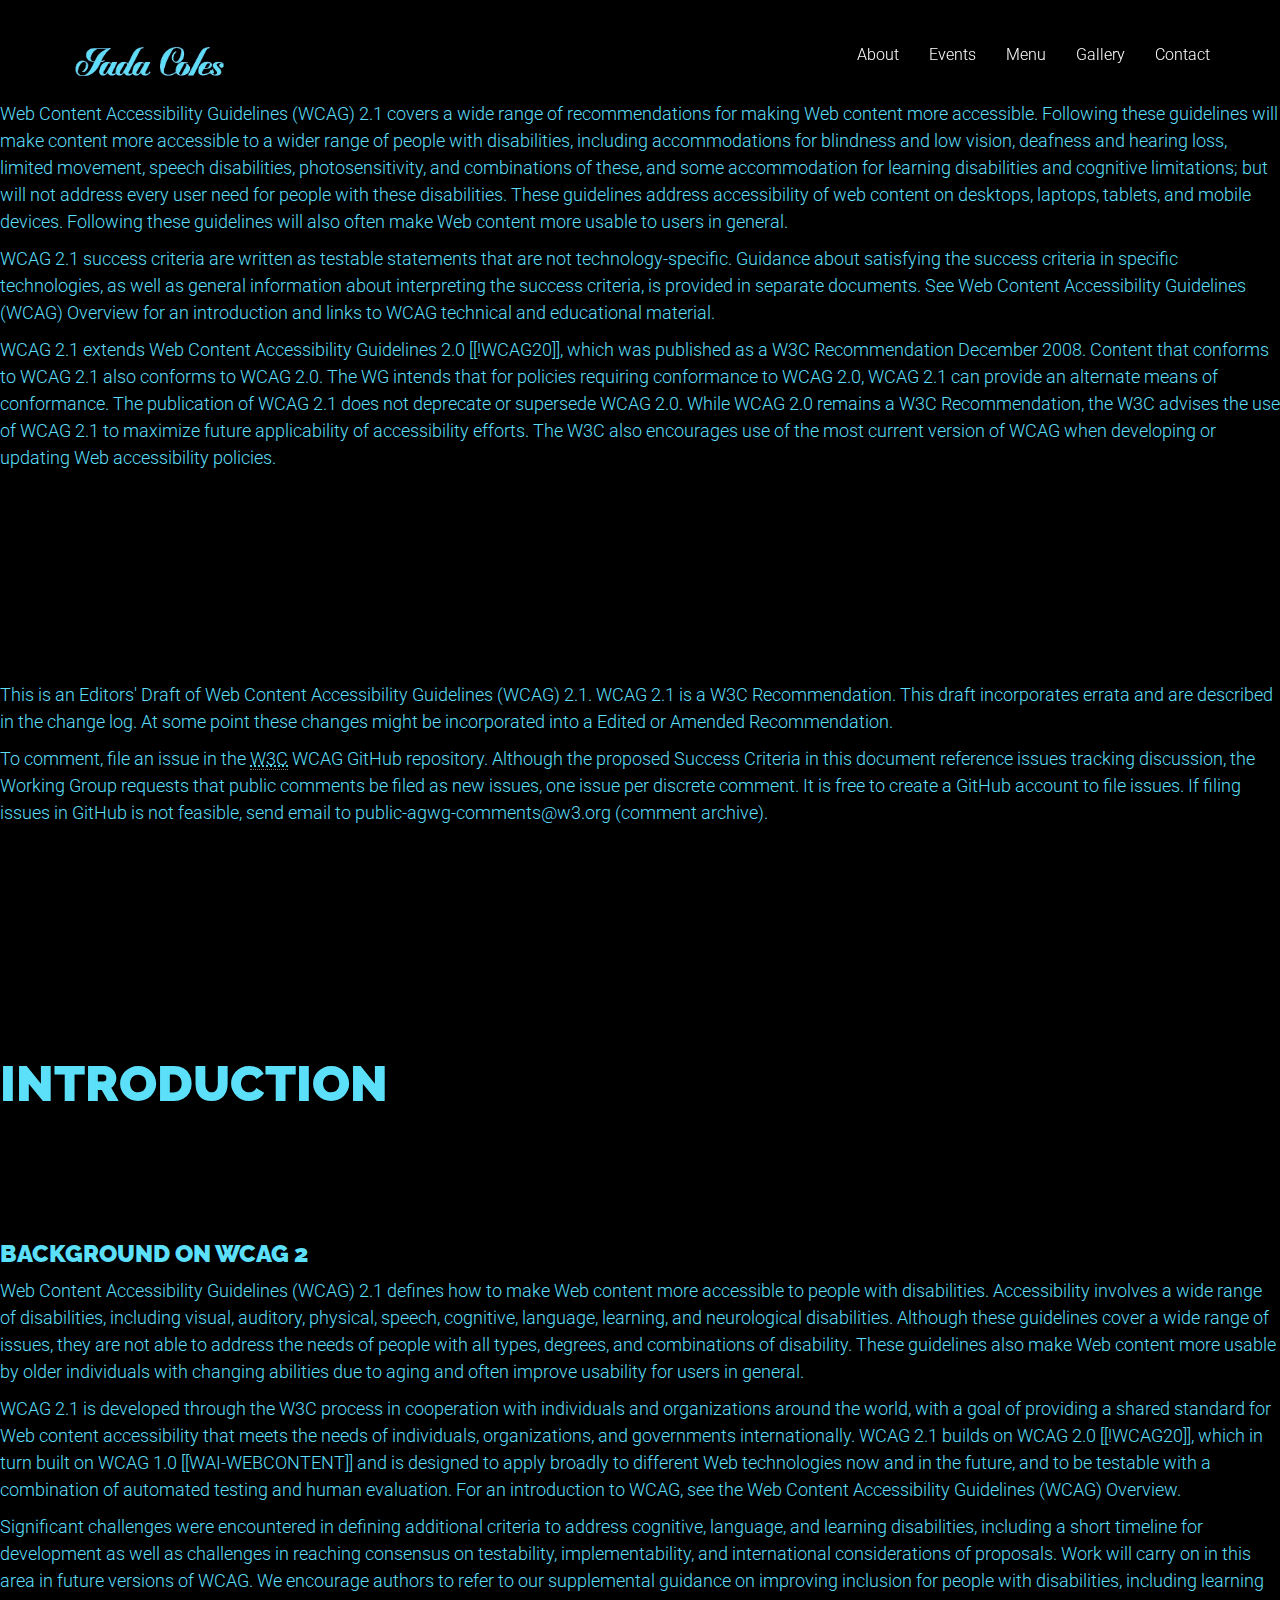
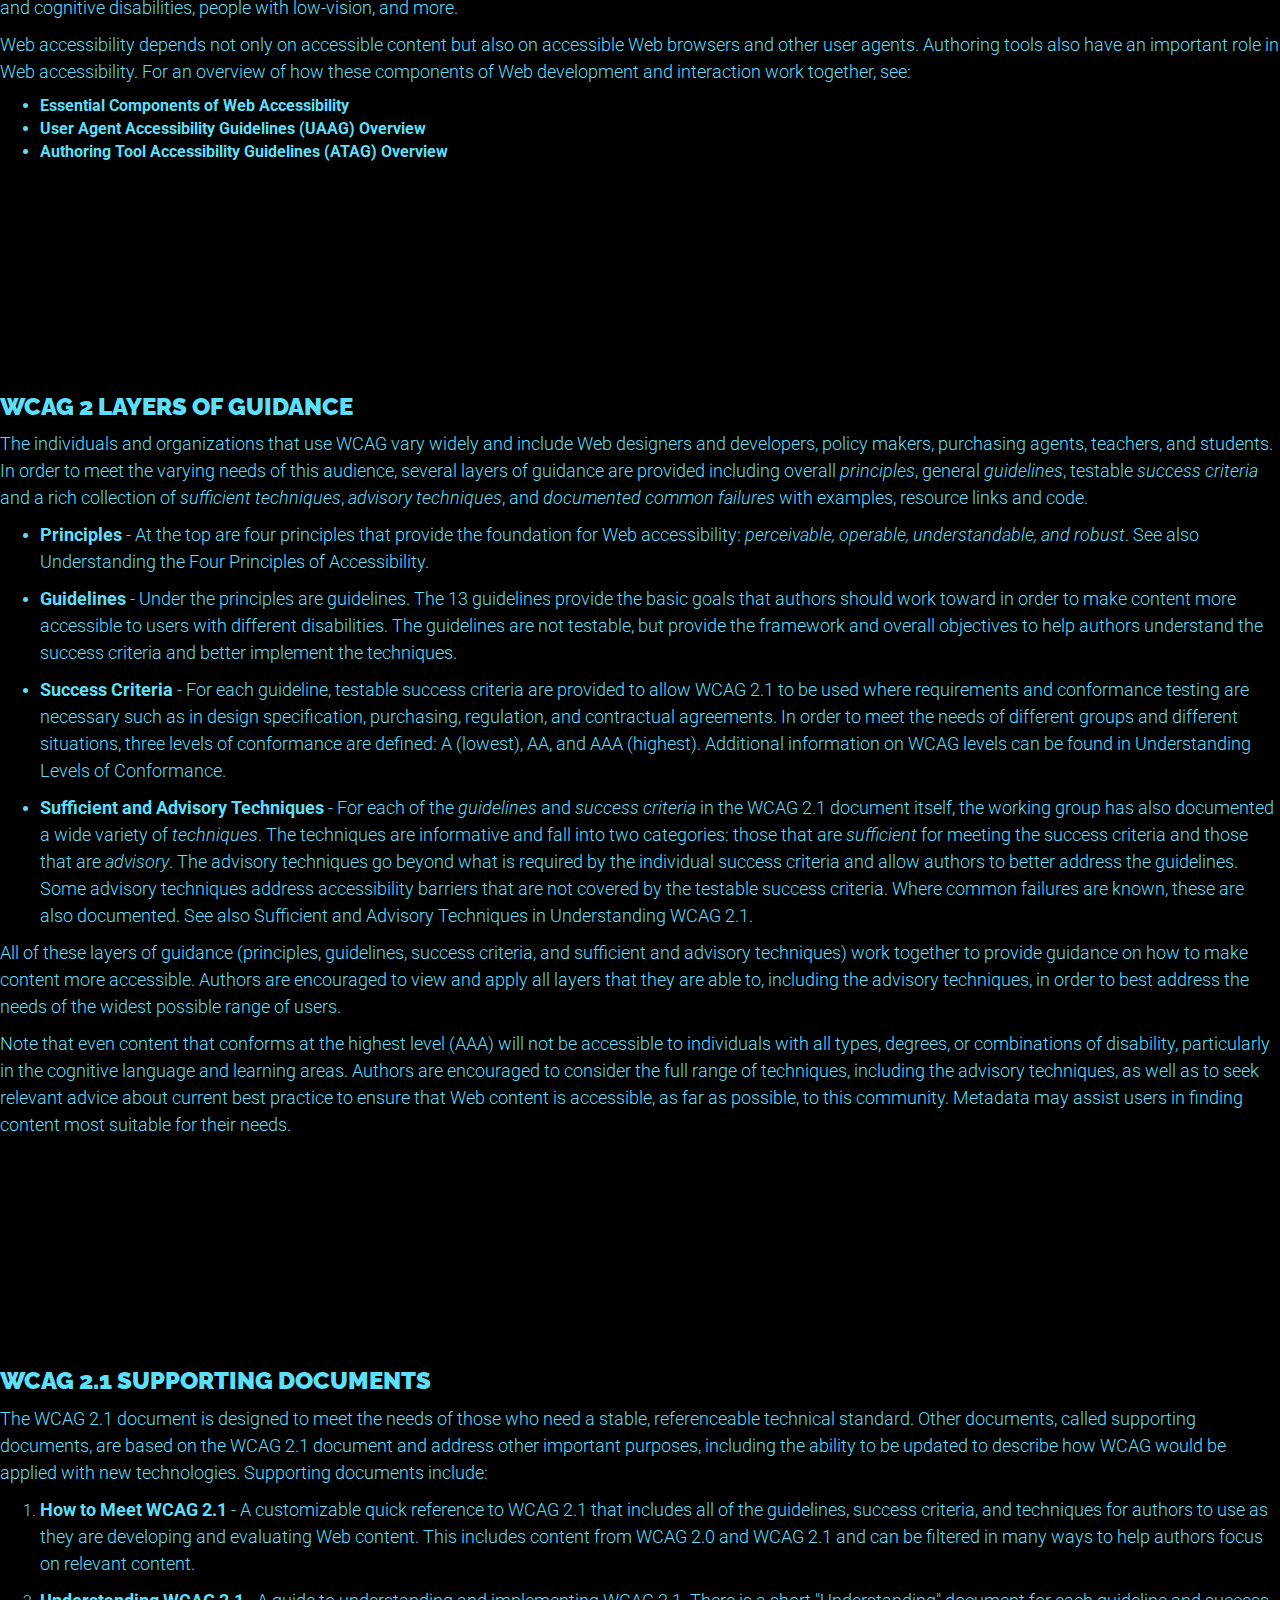
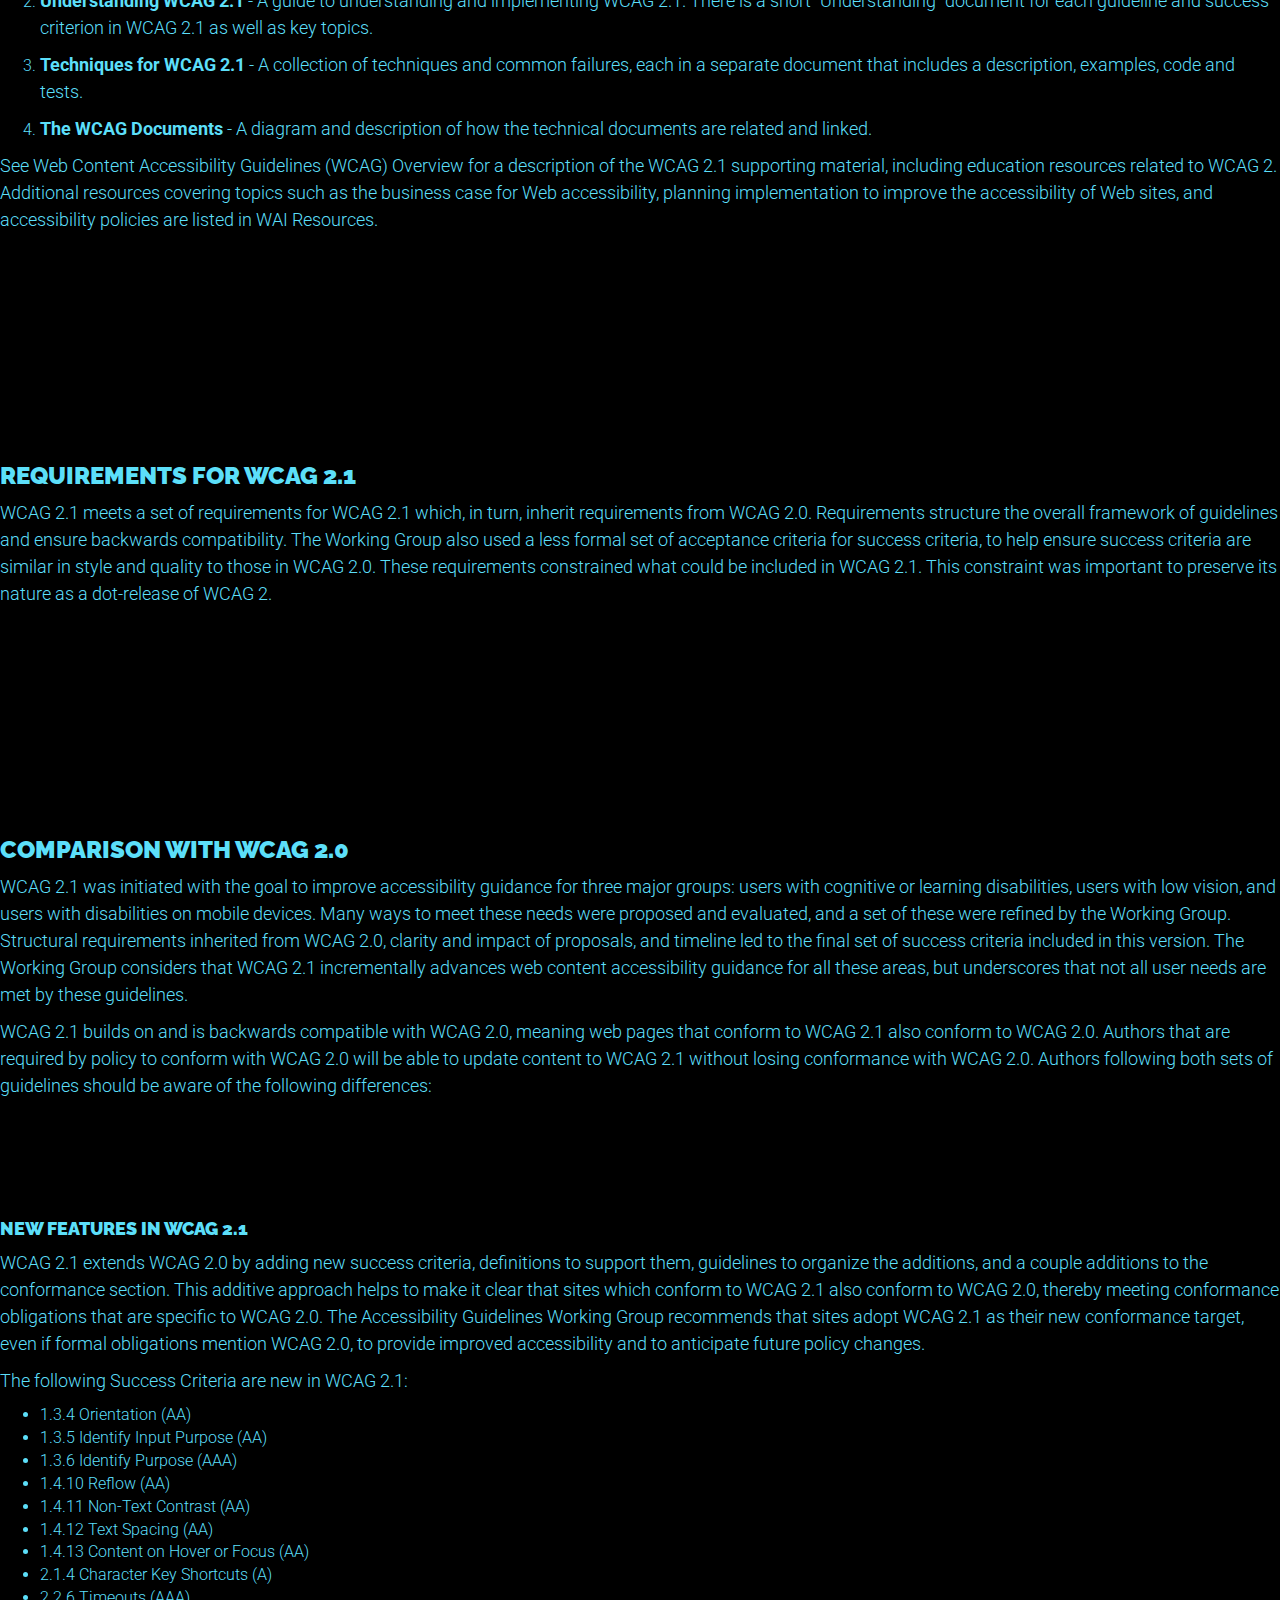
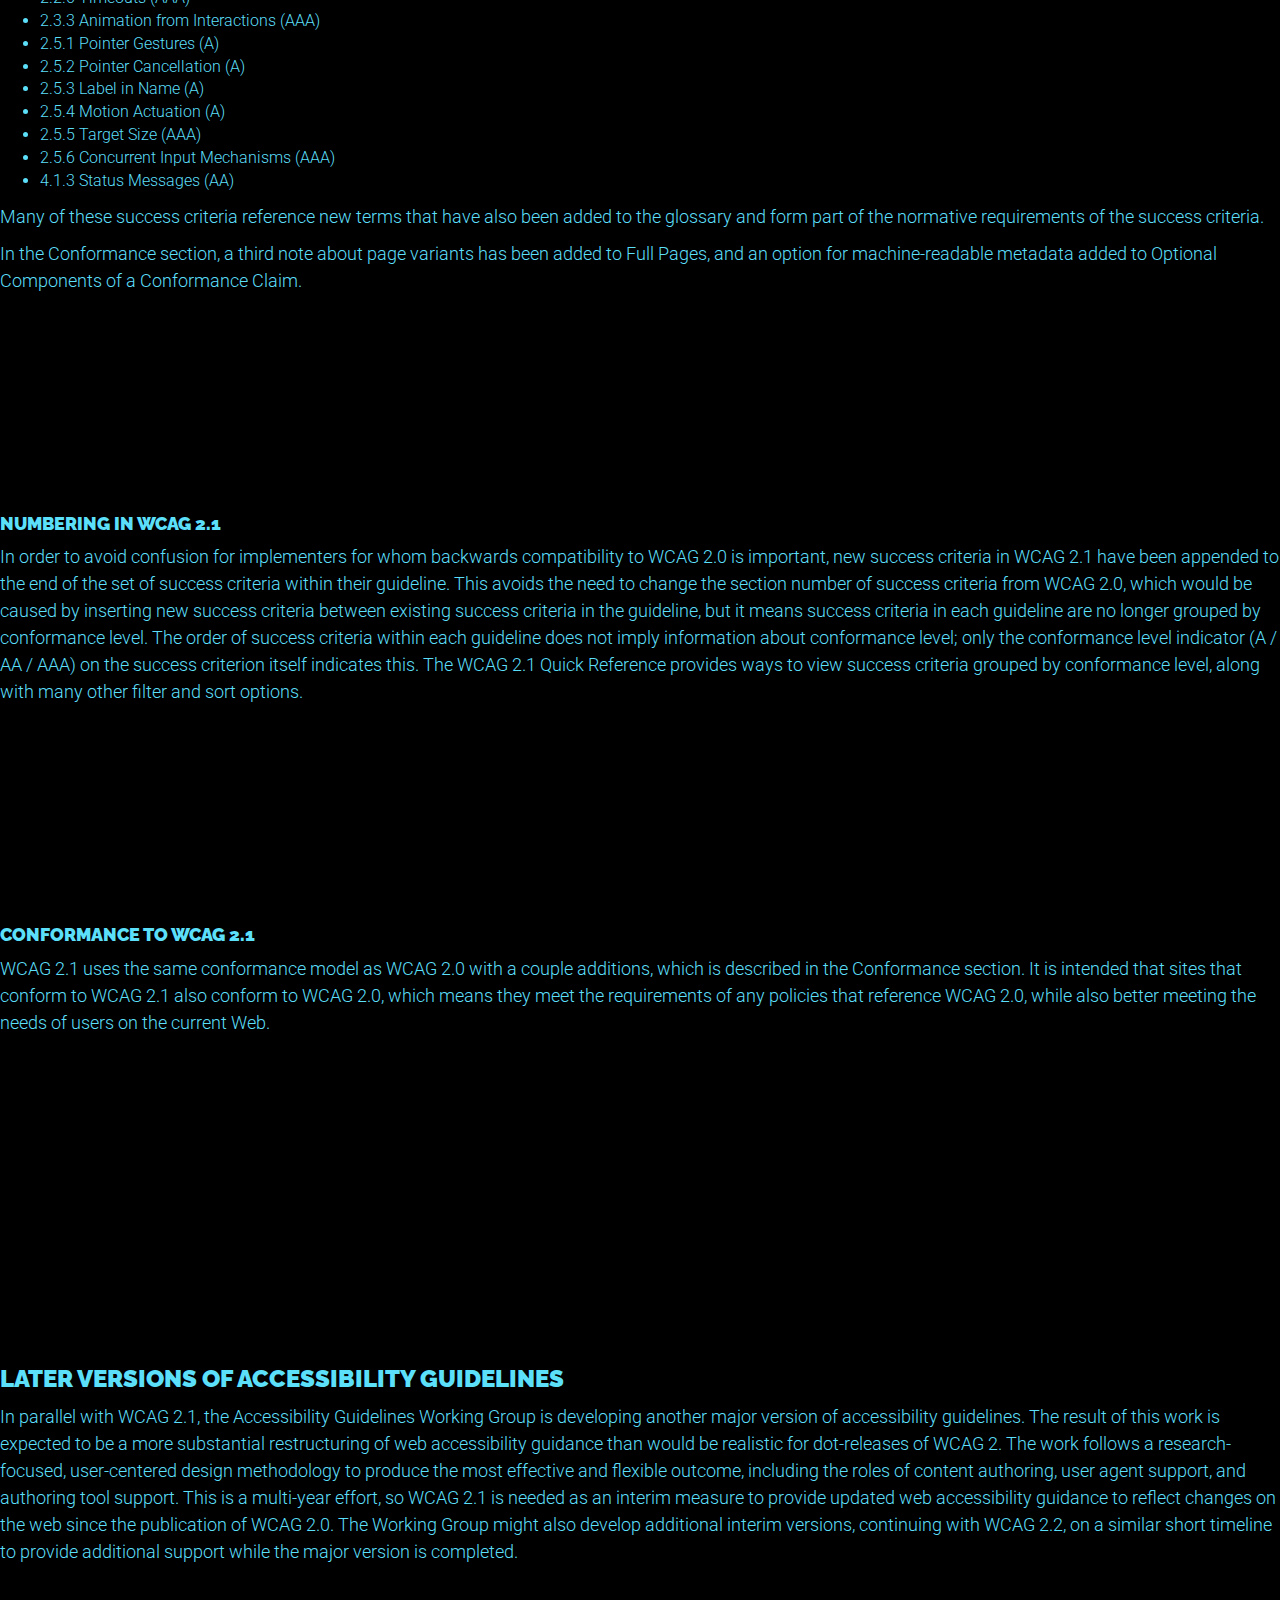
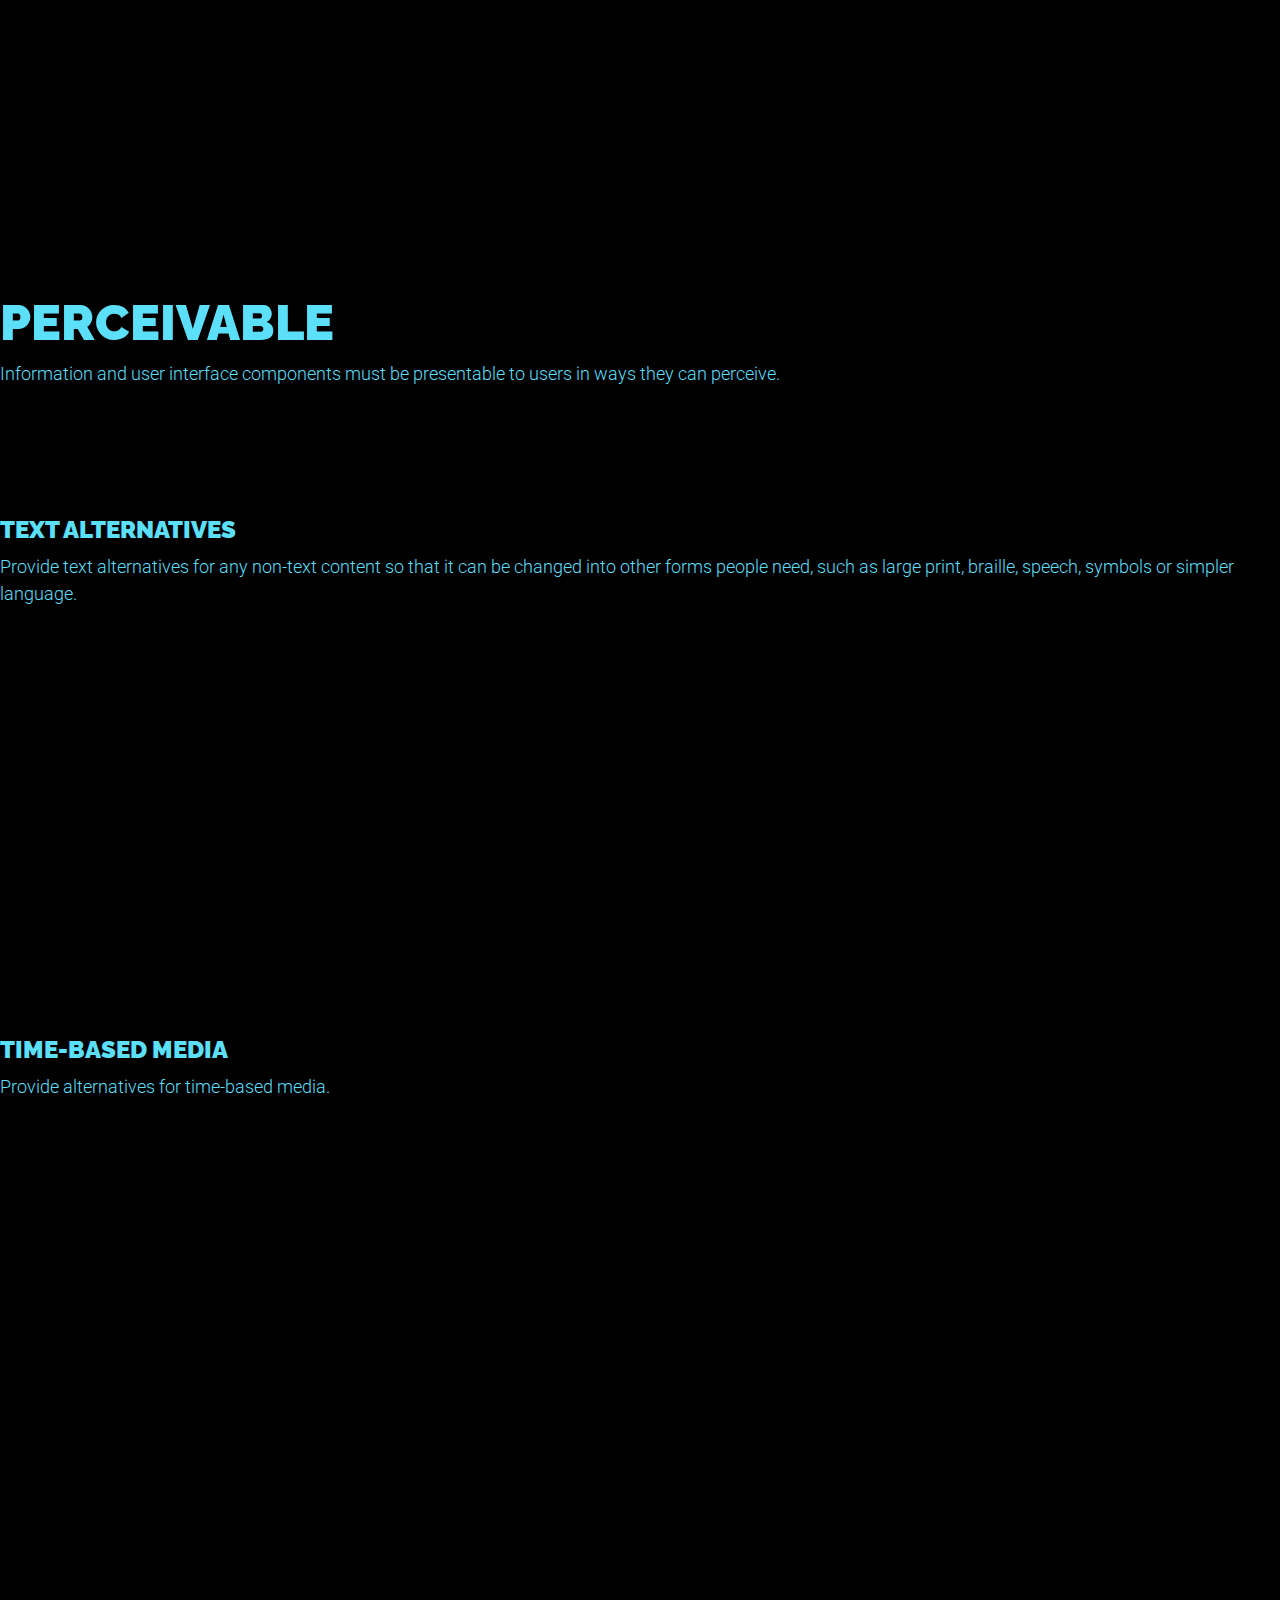
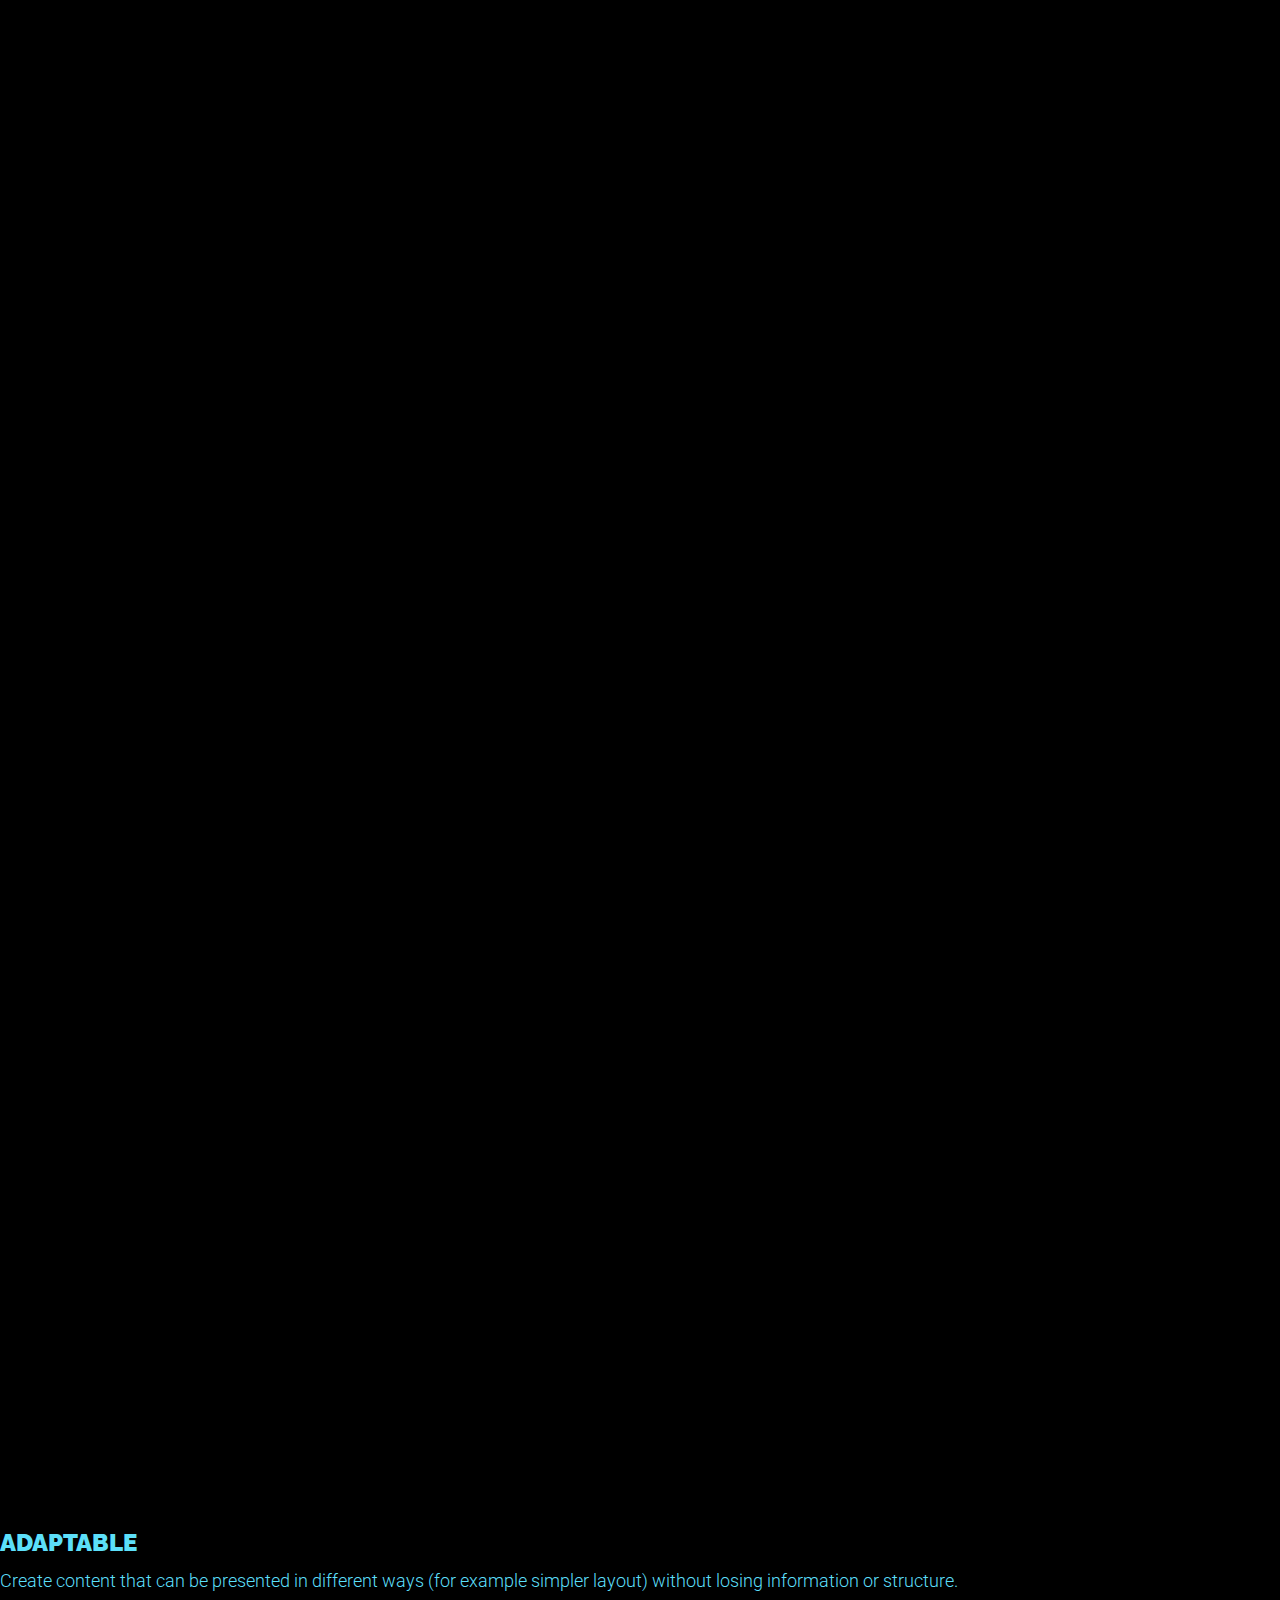
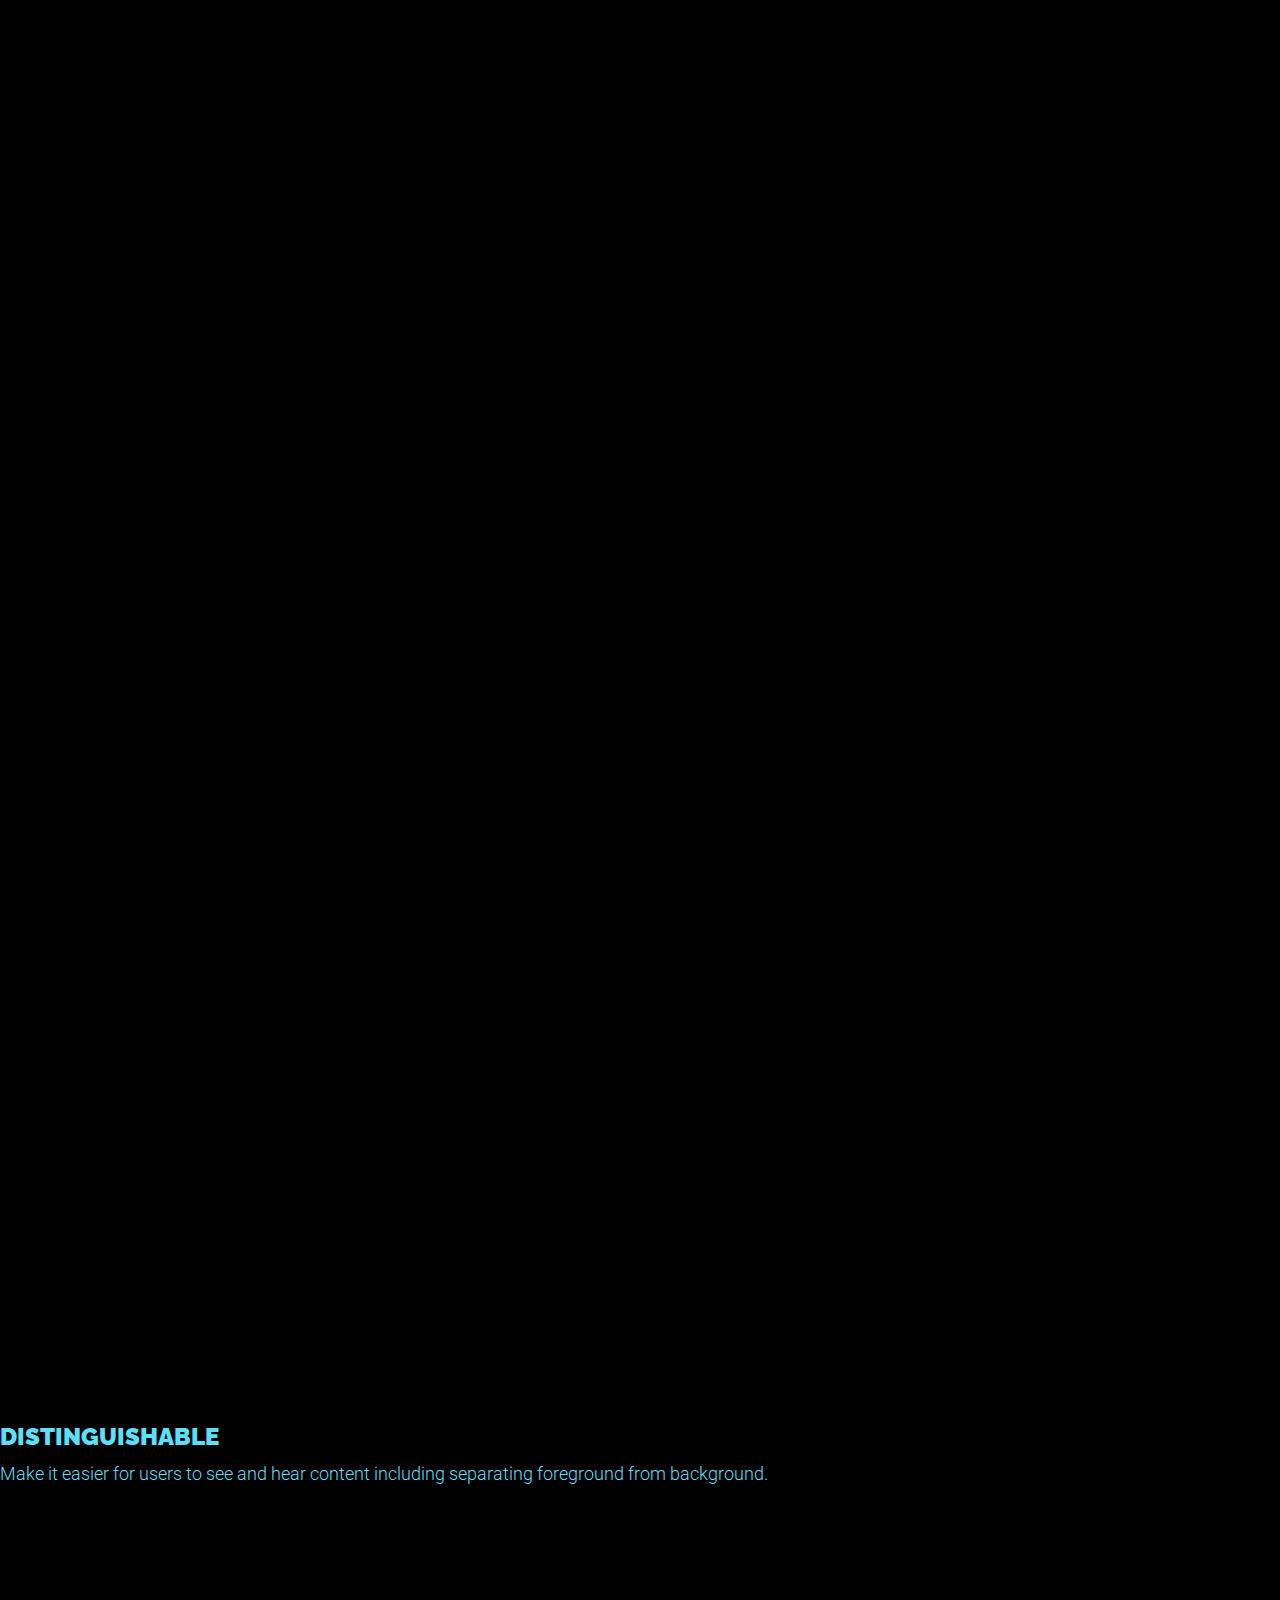
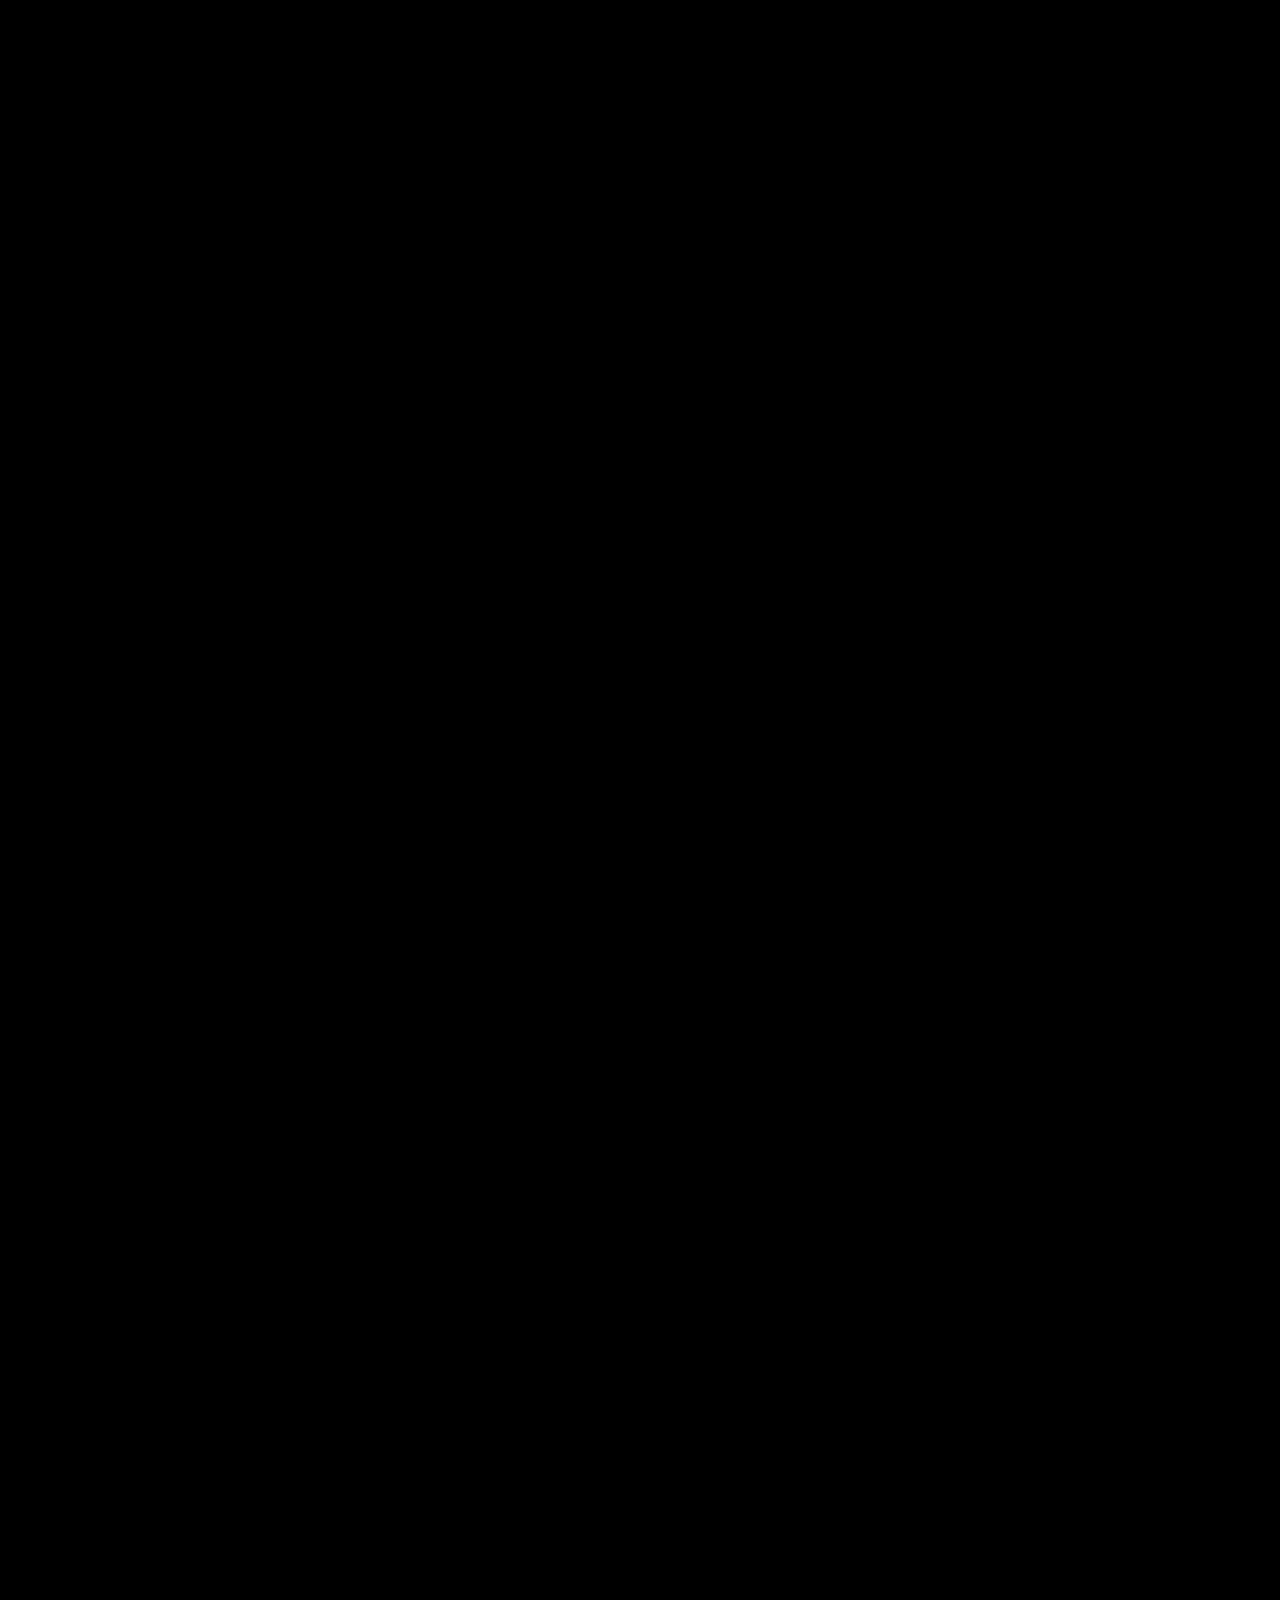
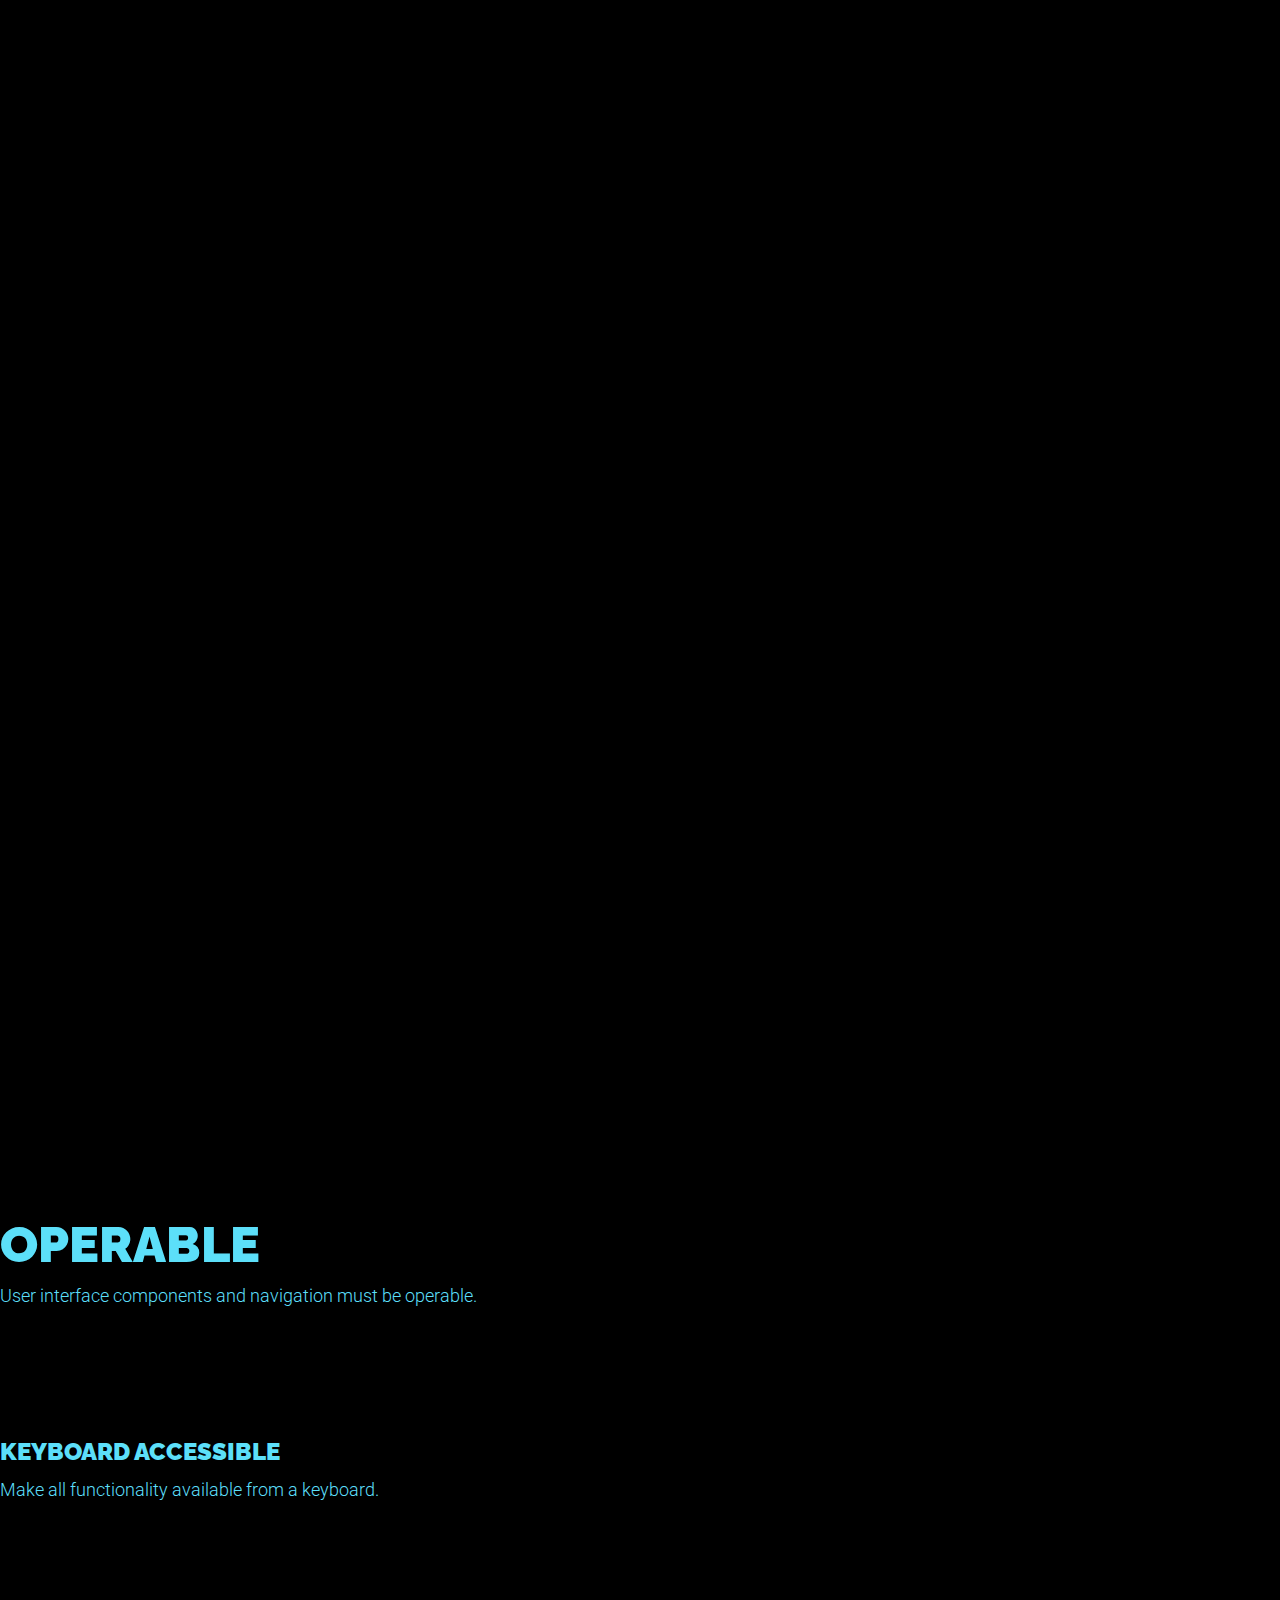
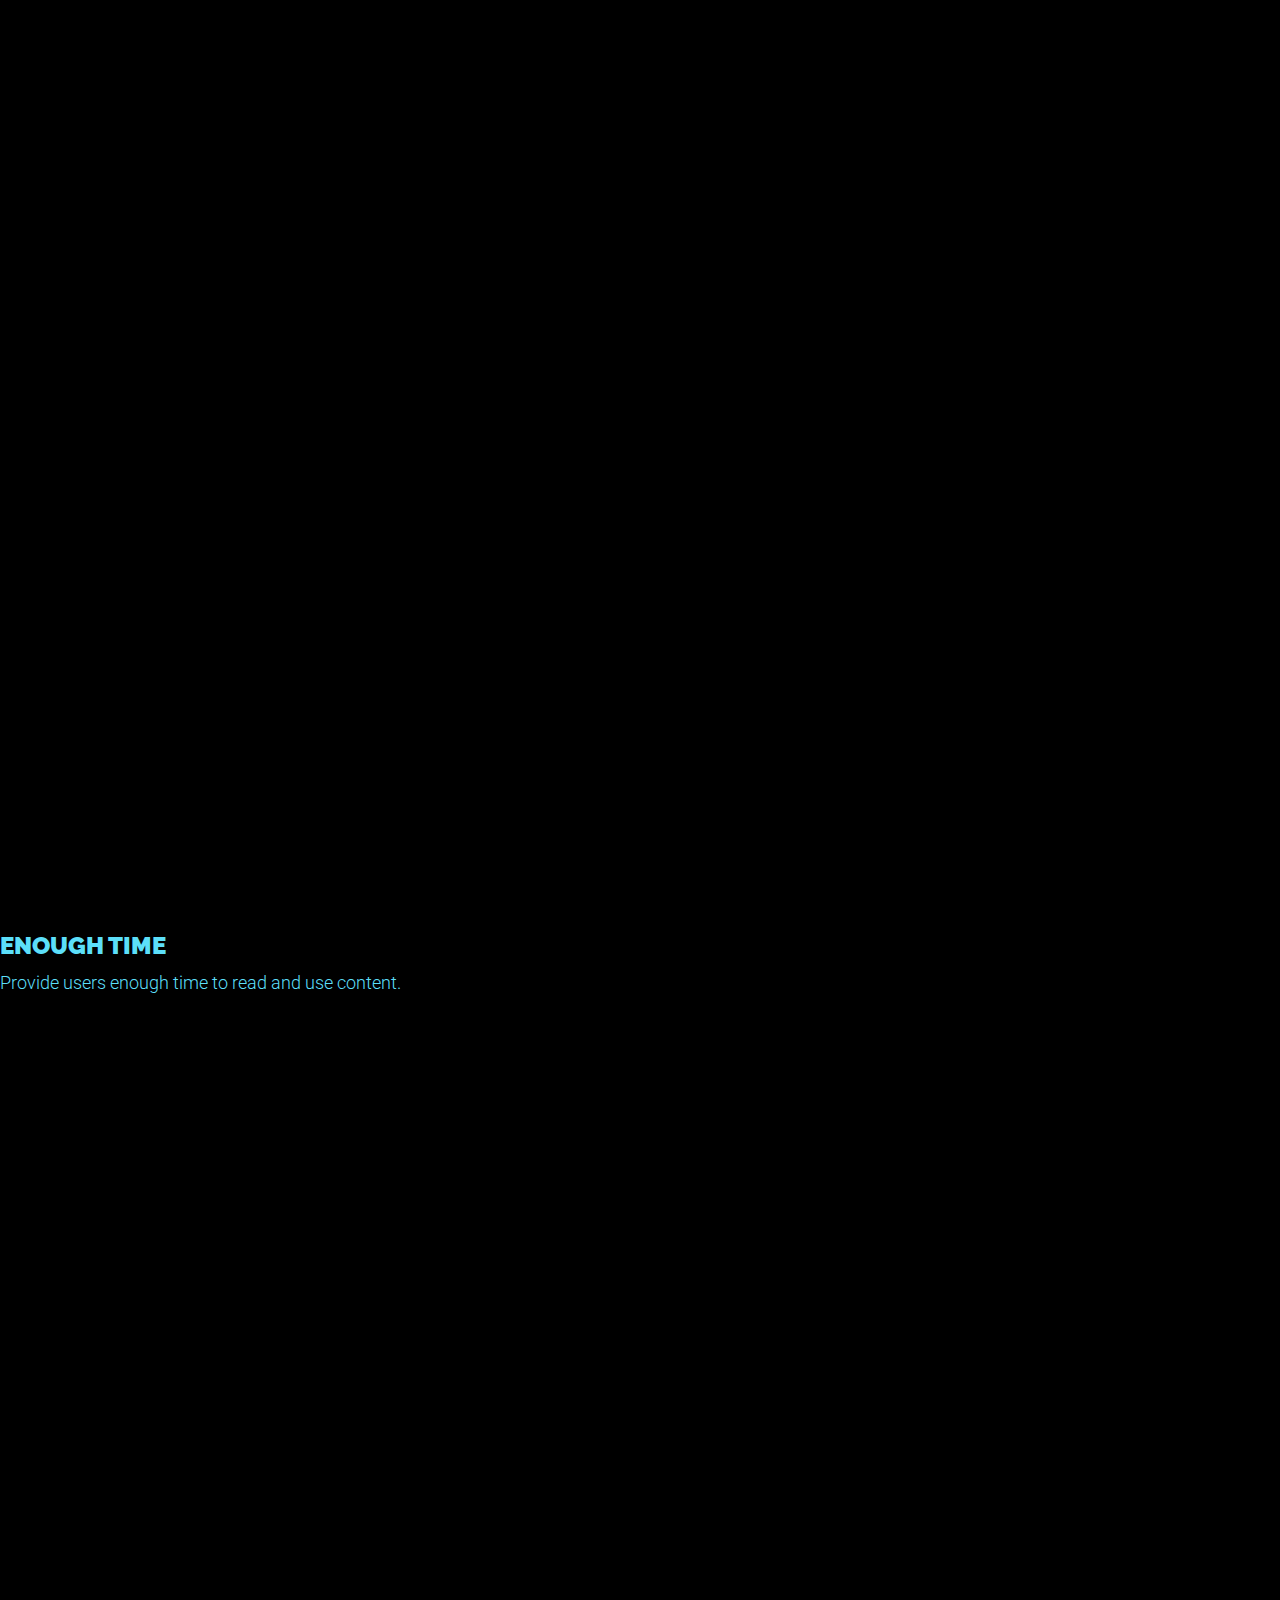
==== public/wcag.html @ c4165826 "added wcag" ====
<!DOCTYPE html>
<html lang="en">

<head>
    <meta charset="utf-8">
    <meta name="viewport" content="width=device-width, initial-scale=1.0, user-scalable=no">
    <meta name="description" content="">
    <meta name="author" content="">
    <title>Jada Coles</title>
    <!-- Bootstrap Core CSS -->
    <link href="assets/css/bootstrap/bootstrap.min.css" rel="stylesheet" type="text/css">
    <!-- Retina.js - Load first for faster HQ mobile images. -->
    <script src="assets/js/plugins/retina/retina.min.js"></script>
    <!-- Font Awesome -->
    <link href="assets/font-awesome/css/font-awesome.min.css" rel="stylesheet" type="text/css">
    <!-- Default Fonts -->
    <link href='http://fonts.googleapis.com/css?family=Roboto:400,100,100italic,300,300italic,400italic,500,500italic,700,700italic,900,900italic' rel='stylesheet' type='text/css'>
    <link href='http://fonts.googleapis.com/css?family=Raleway:400,100,200,300,600,500,700,800,900' rel='stylesheet' type='text/css'>
    <!-- Modern Style Fonts (Include these is you are using body.modern!) -->
    <link href='http://fonts.googleapis.com/css?family=Montserrat:400,700' rel='stylesheet' type='text/css'>
    <link href='http://fonts.googleapis.com/css?family=Cardo:400,400italic,700' rel='stylesheet' type='text/css'>
    <!-- Vintage Style Fonts (Include these if you are using body.vintage!) -->
    <link href='http://fonts.googleapis.com/css?family=Sanchez:400italic,400' rel='stylesheet' type='text/css'>
    <link href='http://fonts.googleapis.com/css?family=Cardo:400,400italic,700' rel='stylesheet' type='text/css'>
    <!-- Plugin CSS -->
    <link href="assets/css/plugins/owl-carousel/owl.carousel.css" rel="stylesheet" type="text/css">
    <link href="assets/css/plugins/owl-carousel/owl.theme.css" rel="stylesheet" type="text/css">
    <link href="assets/css/plugins/owl-carousel/owl.transitions.css" rel="stylesheet" type="text/css">
    <link href="assets/css/plugins/magnific-popup.css" rel="stylesheet" type="text/css">
    <link href="assets/css/plugins/background.css" rel="stylesheet" type="text/css">
    <link href="assets/css/plugins/animate.css" rel="stylesheet" type="text/css">
    <!-- Vitality Theme CSS -->
    <!-- Uncomment the color scheme you want to use. -->
    <link href="assets/css/vitality-aqua.css" rel="stylesheet" type="text/css">

    <!--[if lt IE 9]>
      <script src="https://oss.maxcdn.com/libs/html5shiv/3.7.0/html5shiv.js"></script>
      <script src="https://oss.maxcdn.com/libs/respond.js/1.3.0/respond.min.js"></script>
    <![endif]-->
</head>
<!-- Alternate Body Classes: .modern and .vintage -->

<html xmlns="http://www.w3.org/1999/xhtml" lang="en" xml:lang="en">
    <nav class="navbar navbar-inverse navbar-fixed-top navbar-expanded">
        <div class="container">
            <!-- Brand and toggle get grouped for better mobile display -->
            <div class="navbar-header">
                <button type="button" class="navbar-toggle" data-toggle="collapse" data-target="#bs-example-navbar-collapse-1">
                    <span class="sr-only">Toggle navigation</span>
                    <span class="icon-bar"></span>
                    <span class="icon-bar"></span>
                    <span class="icon-bar"></span>
                </button>
                <a class="navbar-brand page-scroll" href="#page-top">
                    <h4><img src="assets/img/logo100.png"></h4>
                </a>
            </div>
            <!-- Collect the nav links, forms, and other content for toggling -->
            <div class="collapse navbar-collapse" id="bs-example-navbar-collapse-1">
                <ul class="nav navbar-nav navbar-right">
                    <li class="hidden">
                        <a class="page-scroll" href="#page-top"></a>
                    </li>
                    <li>
                        <a class="page-scroll" href="#about">About</a>
                    </li>
                    <li>
                        <a class="page-scroll" href="#pricing">Events</a>
                    </li>
                    <li>
                        <a class="page-scroll" href="#process">Menu</a>
                    </li>
                    <li>
                        <a class="page-scroll" href="#work">Gallery</a>
                    </li>
                    
                    <li>
                        <a class="page-scroll" href="#contact">Contact</a>
                    </li>
                </ul>
            </div>
            <!-- /.navbar-collapse -->
        </div>
        <!-- /.container -->
    </nav>
    <body>
        <section id="abstract">
            <p>Web Content Accessibility Guidelines (WCAG) 2.1 covers a wide range of recommendations for making Web content more accessible. Following these guidelines will make content more accessible to a wider range of people with disabilities, including accommodations for blindness and low vision, deafness and hearing loss, limited movement, speech disabilities, photosensitivity, and combinations of these, and some accommodation for learning disabilities and cognitive limitations; but will not address every user need for people with these disabilities. These guidelines address accessibility of web content on desktops, laptops, tablets, and mobile devices. Following these guidelines will also often make Web content more usable to users in general.</p>
            <p>WCAG 2.1 success criteria are written as testable statements that are not technology-specific. Guidance about satisfying the success criteria in specific technologies, as well as general information about interpreting the success criteria, is provided in separate documents. See <a href="http://www.w3.org/WAI/standards-guidelines/wcag/">Web Content Accessibility Guidelines (WCAG) Overview</a> for an introduction and links to WCAG technical and educational material.</p>
            <p>WCAG 2.1 extends <a href="https://www.w3.org/TR/WCAG20/">Web Content Accessibility Guidelines 2.0</a> [[!WCAG20]], which was published as a W3C Recommendation December 2008. Content that conforms to WCAG 2.1 also conforms to WCAG 2.0. The WG intends that for policies requiring conformance to WCAG 2.0, WCAG 2.1 can provide an alternate means of conformance. The publication of WCAG 2.1 does not deprecate or supersede WCAG 2.0. While WCAG 2.0 remains a W3C Recommendation, the W3C advises the use of WCAG 2.1 to maximize future applicability of accessibility efforts. The W3C also encourages use of the most current version of WCAG when developing or updating Web accessibility policies.</p>
        </section>
        <section id="sotd">
            <p>This is an Editors' Draft of Web Content Accessibility Guidelines (WCAG) 2.1. <a href="https://www.w3.org/TR/WCAG21/">WCAG 2.1 is a W3C Recommendation</a>. This draft incorporates <a href="http://www.w3.org/WAI/WCAG21/errata/">errata</a> and are described in the <a href="#changelog">change log</a>. At some point these changes might be incorporated into a <a href="https://www.w3.org/2018/Process-20180201/#revised-rec">Edited or Amended Recommendation</a>.</p>
            <p>To comment, <a href="https://github.com/w3c/wcag/issues/new">file an issue in the <abbr title="World Wide Web Consortium">W3C</abbr> WCAG GitHub repository</a>. Although the proposed Success Criteria in this document reference issues tracking discussion, the Working Group requests that public comments be filed as new issues, one issue per discrete comment. It is free to create a GitHub account to file issues. If filing issues in GitHub is not feasible, send email to <a href="mailto:public-agwg-comments@w3.org?subject=WCAG%202.1%20public%20comment">public-agwg-comments@w3.org</a> (<a href="https://lists.w3.org/Archives/Public/public-agwg-comments/">comment archive</a>). </p>
        </section>
        <section class="informative introductory" id="intro">
            <h2>Introduction</h2>
            <section>
                <h3>Background on WCAG 2</h3>
                <p>Web Content Accessibility Guidelines (WCAG) 2.1 defines how to make Web content more accessible to people with disabilities. Accessibility involves a wide range of disabilities, including visual, auditory, physical, speech, cognitive, language, learning, and neurological disabilities. Although these guidelines cover a wide range of issues, they are not able to address the needs of people with all types, degrees, and combinations of disability. These guidelines also make Web content more usable by older individuals with changing abilities due to aging and often improve usability for users in general.</p>
                <p>WCAG 2.1 is developed through the <a href="https://www.w3.org/WAI/standards-guidelines/w3c-process/">W3C process</a> in cooperation with individuals and organizations around the world, with a goal of providing a shared standard for Web content accessibility that meets the needs of individuals, organizations, and governments internationally. WCAG 2.1 builds on WCAG 2.0 [[!WCAG20]], which in turn built on WCAG 1.0 [[WAI-WEBCONTENT]] and is designed to apply broadly to different Web technologies now and in the future, and to be testable with a combination of automated testing and human evaluation. For an introduction to WCAG, see the <a href="http://www.w3.org/WAI/standards-guidelines/wcag/">Web Content Accessibility Guidelines (WCAG) Overview</a>.</p>
                
                <p>Significant challenges were encountered in defining additional criteria to address cognitive, language, and learning disabilities, including a short timeline for development as well as challenges in reaching consensus on testability, implementability, and international considerations of proposals. Work will carry on in this area in future versions of WCAG. We encourage authors to refer to our supplemental guidance on <a href="http://www.w3.org/WAI/standards-guidelines/wcag/#supplement">improving inclusion for people with disabilities, including learning and cognitive disabilities, people with low-vision, and more</a>.</p>

                <p>Web accessibility depends not only on accessible content but also on accessible Web browsers and other user agents. Authoring tools also have an important role in Web accessibility. For an overview of how these components of Web development and interaction work together, see:</p>
                <ul>
                    <li><strong><a href="https://www.w3.org/WAI/fundamentals/components/">Essential Components of Web Accessibility</a></strong></li>
                    <li><strong><a href="https://www.w3.org/WAI/standards-guidelines/uaag/">User Agent Accessibility Guidelines (UAAG) Overview</a></strong></li>
                    <li><strong><a href="https://www.w3.org/WAI/standards-guidelines/atag/">Authoring Tool Accessibility Guidelines (ATAG) Overview</a></strong></li>
                </ul>
            </section>
            <section>
                <h3>WCAG 2 Layers of Guidance</h3>
                <p>The individuals and organizations that use WCAG vary widely and include Web designers and developers, policy makers, purchasing agents, teachers, and students. In order to meet the varying needs of this audience, several layers of guidance are provided including overall <em>principles</em>, general <em>guidelines</em>, testable <em>success criteria</em> and a rich collection of <em>sufficient techniques</em>, <em>advisory techniques</em>, and <em>documented common failures</em> with examples, resource links and code.</p>
                <ul>
                    <li>
                        <p><strong>Principles</strong> - At the top are four principles that provide the foundation for Web accessibility: <em>perceivable, operable, understandable, and robust</em>. See also <a href="https://www.w3.org/WAI/WCAG21/Understanding/intro#understanding-the-four-principles-of-accessibility">Understanding the Four Principles of Accessibility</a>.</p>
                    </li>
                    <li>
                        <p><strong>Guidelines</strong> - Under the principles are guidelines. The 13 guidelines provide the basic goals that authors should work toward in order to make content more accessible to users with different disabilities. The guidelines are not testable, but provide the framework and overall objectives to help authors understand the success criteria and better implement the techniques.</p>
                    </li>
                    <li>
                        <p><strong>Success Criteria</strong> - For each guideline, testable success criteria are provided to allow WCAG 2.1 to be used where requirements and conformance testing are necessary such as in design specification, purchasing, regulation, and contractual agreements. In order to meet the needs of different groups and different situations, three levels of conformance are defined: A (lowest), AA, and AAA (highest). Additional information on WCAG levels can be found in <a href="https://www.w3.org/WAI/WCAG21/Understanding/conformance#levels">Understanding Levels of Conformance</a>.</p>
                    </li>
                    <li>
                        <p><strong>Sufficient and Advisory Techniques</strong> - For each of the <em>guidelines</em> and <em>success criteria</em> in the WCAG 2.1 document itself, the working group has also documented a wide variety of <em>techniques</em>. The techniques are informative and fall into two categories: those that are <em>sufficient</em> for meeting the success criteria and those that are <em>advisory</em>. The advisory techniques go beyond what is required by the individual success criteria and allow authors to better address the guidelines. Some advisory techniques address accessibility barriers that are not covered by the testable success criteria. Where common failures are known, these are also documented. See also <a href="https://www.w3.org/WAI/WCAG21/Understanding/understanding-techniques">Sufficient and Advisory Techniques in Understanding WCAG 2.1</a>.</p>
                    </li>
                </ul>
                <p>All of these layers of guidance (principles, guidelines, success criteria, and sufficient and advisory techniques) work together to provide guidance on how to make content more accessible. Authors are encouraged to view and apply all layers that they are able to, including the advisory techniques, in order to best address the needs of the widest possible range of users.</p>
                <p>Note that even content that conforms at the highest level (AAA) will not be accessible to individuals with all types, degrees, or combinations of disability, particularly in the cognitive language and learning areas. Authors are encouraged to consider the full range of techniques, including the advisory techniques, as well as to seek relevant advice about current best practice to ensure that Web content is accessible, as far as possible, to this community. <a href="https://www.w3.org/WAI/WCAG21/Understanding/understanding-metadata">Metadata</a> may assist users in finding content most suitable for their needs. </p>
            </section>
            <section>
                <h3>WCAG 2.1 Supporting Documents</h3>
                <p>The WCAG 2.1 document is designed to meet the needs of those who need a stable, referenceable technical standard. Other documents, called supporting documents, are based on the WCAG 2.1 document and address other important purposes, including the ability to be updated to describe how WCAG would be applied with new technologies. Supporting documents include: </p>
                <ol class="enumar">
                    <li>
                        <p><strong><a href="https://www.w3.org/WAI/WCAG21/quickref/">How to Meet WCAG 2.1</a></strong> - A customizable quick reference to WCAG 2.1 that includes all of the guidelines, success criteria, and techniques for authors to use as they are developing and evaluating Web content. This includes content from WCAG 2.0 and WCAG 2.1 and can be filtered in many ways to help authors focus on relevant content.</p>
                    </li>
                    <li>
                        <p><strong><a href="https://www.w3.org/WAI/WCAG21/Understanding/">Understanding WCAG 2.1</a></strong> - A guide to understanding and implementing WCAG 2.1. There is a short "Understanding" document for each guideline and success criterion in WCAG 2.1 as well as key topics.</p>
                    </li>
                    <li>
                        <p><strong><a href="https://www.w3.org/WAI/WCAG21/Techniques/">Techniques for WCAG 2.1</a></strong> - A collection of techniques and common failures, each in a separate document that includes a description, examples, code and tests.</p>
                    </li>
                    <li>
                        <p><strong><a href="https://www.w3.org/WAI/standards-guidelines/wcag/docs/">The WCAG Documents</a></strong> - A diagram and description of how the technical documents are related and linked.</p>
                    </li>
                </ol>
                <p>See <a href="https://www.w3.org/WAI/standards-guidelines/wcag/">Web Content Accessibility Guidelines (WCAG) Overview</a> for a description of the WCAG 2.1 supporting material, including education resources related to WCAG 2. Additional resources covering topics such as the business case for Web accessibility, planning implementation to improve the accessibility of Web sites, and accessibility policies are listed in <a href="http://www.w3.org/WAI/Resources/Overview">WAI Resources</a>.</p>
            </section>
            <section>
                <h3>Requirements for WCAG 2.1</h3>
                <p>WCAG 2.1 meets a set of <a href="https://w3c.github.io/wcag/requirements/">requirements for WCAG 2.1</a> which, in turn, inherit requirements from WCAG 2.0. Requirements structure the overall framework of guidelines and ensure backwards compatibility. The Working Group also used a less formal set of acceptance criteria for success criteria, to help ensure success criteria are similar in style and quality to those in WCAG 2.0. These requirements constrained what could be included in WCAG 2.1. This constraint was important to preserve its nature as a dot-release of WCAG 2.</p>
            </section>
            <section>
                <h3>Comparison with WCAG 2.0</h3>
                <p>WCAG 2.1 was initiated with the goal to improve accessibility guidance for three major groups: users with cognitive or learning disabilities, users with low vision, and users with disabilities on mobile devices. Many ways to meet these needs were proposed and evaluated, and a set of these were refined by the Working Group. Structural requirements inherited from WCAG 2.0, clarity and impact of proposals, and timeline led to the final set of success criteria included in this version. The Working Group considers that WCAG 2.1 incrementally advances web content accessibility guidance for all these areas, but underscores that not all user needs are met by these guidelines.</p>

                <p>WCAG 2.1 builds on and is backwards compatible with WCAG 2.0, meaning web pages that conform to WCAG 2.1 also conform to WCAG 2.0. Authors that are required by policy to conform with WCAG 2.0 will be able to update content to WCAG 2.1 without losing conformance with WCAG 2.0. Authors following both sets of guidelines should be aware of the following differences:</p>
                <section>
                    <h4>New Features in WCAG 2.1</h4>
                    <p>WCAG 2.1 extends WCAG 2.0 by adding new success criteria, definitions to support them, guidelines to organize the additions, and a couple additions to the conformance section. This additive approach helps to make it clear that sites which conform to WCAG 2.1 also conform to WCAG 2.0, thereby meeting conformance obligations that are specific to WCAG 2.0. The Accessibility Guidelines Working Group recommends that sites adopt WCAG 2.1 as their new conformance target, even if formal obligations mention WCAG 2.0, to provide improved accessibility and to anticipate future policy changes.</p>
                    <p>The following Success Criteria are new in WCAG 2.1:</p>
                    <ul>
                        <li>1.3.4 <a href="#orientation">Orientation</a> (AA)</li>
                        <li>1.3.5 <a href="#identify-input-purpose">Identify Input Purpose</a> (AA)</li>
                        <li>1.3.6 <a href="#identify-purpose">Identify Purpose</a> (AAA)</li>
                        <li>1.4.10 <a href="#reflow">Reflow</a> (AA)</li>
                        <li>1.4.11 <a href="#non-text-contrast">Non-Text Contrast</a> (AA)</li>
                        <li>1.4.12 <a href="#text-spacing">Text Spacing</a> (AA)</li>
                        <li>1.4.13 <a href="#content-on-hover-or-focus">Content on Hover or Focus</a> (AA)</li>
                        <li>2.1.4 <a href="#character-key-shortcuts">Character Key Shortcuts</a> (A)</li>
                        <li>2.2.6 <a href="#timeouts">Timeouts</a> (AAA)</li>
                        <li>2.3.3 <a href="#animation-from-interactions">Animation from Interactions</a> (AAA)</li>
                        <li>2.5.1 <a href="#pointer-gestures">Pointer Gestures</a> (A)</li>
                        <li>2.5.2 <a href="#pointer-cancellation">Pointer Cancellation</a> (A)</li>
                        <li>2.5.3 <a href="#label-in-name">Label in Name</a> (A)</li>
                        <li>2.5.4 <a href="#motion-actuation">Motion Actuation</a> (A)</li>
                        <li>2.5.5 <a href="#target-size">Target Size</a> (AAA)</li>
                        <li>2.5.6 <a href="#concurrent-input-mechanisms">Concurrent Input Mechanisms</a> (AAA)</li>
                        <li>4.1.3 <a href="#status-messages">Status Messages</a> (AA)</li>
                    </ul>
                    <p>Many of these success criteria reference new terms that have also been added to the glossary and form part of the normative requirements of the success criteria. </p>
                    <p>In the Conformance section, a third note about page variants has been added to <a href="#cc2">Full Pages</a>, and an option for machine-readable metadata added to <a href="#conformance-optional">Optional Components of a Conformance Claim</a>.</p>
                </section>
                <section>
                    <h4>Numbering in WCAG 2.1</h4>
                    <p>In order to avoid confusion for implementers for whom backwards compatibility to WCAG 2.0 is important, new success criteria in WCAG 2.1 have been appended to the end of the set of success criteria within their guideline. This avoids the need to change the section number of success criteria from WCAG 2.0, which would be caused by inserting new success criteria between existing success criteria in the guideline, but it means success criteria in each guideline are no longer grouped by conformance level. The order of success criteria within each guideline does not imply information about conformance level; only the conformance level indicator (A / AA / AAA) on the success criterion itself indicates this. The <a href="https://www.w3.org/WAI/WCAG21/quickref/">WCAG 2.1 Quick Reference</a> provides ways to view success criteria grouped by conformance level, along with many other filter and sort options.</p>
                </section>
                <section>
                    <h4>Conformance to WCAG 2.1</h4>
                    <p>WCAG 2.1 uses the same conformance model as WCAG 2.0 with a couple additions, which is described in the <a href="#conformance">Conformance</a> section. It is intended that sites that conform to WCAG 2.1 also conform to WCAG 2.0, which means they meet the requirements of any policies that reference WCAG 2.0, while also better meeting the needs of users on the current Web. </p>
                </section>
            </section>
            <section>
                <h3>Later Versions of Accessibility Guidelines</h3>
                <p>In parallel with WCAG 2.1, the Accessibility Guidelines Working Group is developing another major version of accessibility guidelines. The result of this work is expected to be a more substantial restructuring of web accessibility guidance than would be realistic for dot-releases of WCAG 2. The work follows a research-focused, user-centered design methodology to produce the most effective and flexible outcome, including the roles of content authoring, user agent support, and authoring tool support. This is a multi-year effort, so WCAG 2.1 is needed as an interim measure to provide updated web accessibility guidance to reflect changes on the web since the publication of WCAG 2.0. The Working Group might also develop additional interim versions, continuing with WCAG 2.2, on a similar short timeline to provide additional support while the major version is completed. </p>
            </section>
        </section>
        <section class="principle" id="perceivable">
            <h2> Perceivable </h2>
            <p>Information and user interface components must be presentable to users in ways they can perceive.</p>

            <section class="guideline">
                <h3>Text Alternatives</h3>
                <p>Provide text alternatives for any non-text content so that it can be changed into other forms people need, such as large print, braille, speech, symbols or simpler language.</p>

                <section data-include="sc/20/non-text-content.html" data-include-replace="true"></section>
            </section>

            <section class="guideline">
                <h3>Time-based Media</h3>
                <p>Provide alternatives for time-based media.</p>

                <section data-include="sc/20/audio-only-and-video-only-prerecorded.html" data-include-replace="true"></section>

                <section data-include="sc/20/captions-prerecorded.html" data-include-replace="true"></section>

                <section data-include="sc/20/audio-description-or-media-alternative-prerecorded.html" data-include-replace="true"></section>

                <section data-include="sc/20/captions-live.html" data-include-replace="true"></section>

                <section data-include="sc/20/audio-description-prerecorded.html" data-include-replace="true"></section>

                <section data-include="sc/20/sign-language-prerecorded.html" data-include-replace="true"></section>

                <section data-include="sc/20/extended-audio-description-prerecorded.html" data-include-replace="true"></section>

                <section data-include="sc/20/media-alternative-prerecorded.html" data-include-replace="true"></section>

                <section data-include="sc/20/audio-only-live.html" data-include-replace="true"></section>
            </section>

            <section class="guideline">
                <h3>Adaptable</h3>
                <p>Create content that can be presented in different ways (for example simpler layout) without losing information or structure.</p>

                <section data-include="sc/20/info-and-relationships.html" data-include-replace="true"></section>

                <section data-include="sc/20/meaningful-sequence.html" data-include-replace="true"></section>

                <section data-include="sc/20/sensory-characteristics.html" data-include-replace="true"></section>

                <section data-include="sc/21/orientation.html" data-include-replace="true"></section>

                <section data-include="sc/21/identify-input-purpose.html" data-include-replace="true"></section>
              
                <section data-include="sc/21/identify-purpose.html" data-include-replace="true"></section>

          </section>

            <section class="guideline">
                <h3>Distinguishable</h3>
                <p>Make it easier for users to see and hear content including separating foreground from background.</p>

                <section data-include="sc/20/use-of-color.html" data-include-replace="true"></section>

                <section data-include="sc/20/audio-control.html" data-include-replace="true"></section>

                <section data-include="sc/20/contrast-minimum.html" data-include-replace="true"></section>

                <section data-include="sc/20/resize-text.html" data-include-replace="true"></section>

                <section data-include="sc/20/images-of-text.html" data-include-replace="true"></section>

                <section data-include="sc/20/contrast-enhanced.html" data-include-replace="true"></section>

                <section data-include="sc/20/low-or-no-background-audio.html" data-include-replace="true"></section>

                <section data-include="sc/20/visual-presentation.html" data-include-replace="true"></section>

                <section data-include="sc/20/images-of-text-no-exception.html" data-include-replace="true"></section>

                <section data-include="sc/21/reflow.html" data-include-replace="true"></section>

                <section data-include="sc/21/non-text-contrast.html" data-include-replace="true"></section>

                <section data-include="sc/21/text-spacing.html" data-include-replace="true"></section>

                <section data-include="sc/21/content-on-hover-or-focus.html" data-include-replace="true"></section>
            </section>

        </section>
        <section class="principle" id="operable">
            <h2>Operable </h2>
            <p>User interface components and navigation must be operable.</p>

            <section class="guideline">
                <h3>Keyboard Accessible</h3>
                <p>Make all functionality available from a keyboard.</p>

                <section data-include="sc/20/keyboard.html" data-include-replace="true"></section>

                <section data-include="sc/20/no-keyboard-trap.html" data-include-replace="true"></section>

                <section data-include="sc/20/keyboard-no-exception.html" data-include-replace="true"></section>
              
                <section data-include="sc/21/character-key-shortcuts.html" data-include-replace="true"></section>
                
            </section>

            <section class="guideline">
                <h3>Enough Time</h3>
                <p>Provide users enough time to read and use content.</p>

                <section data-include="sc/20/timing-adjustable.html" data-include-replace="true"></section>

                <section data-include="sc/20/pause-stop-hide.html" data-include-replace="true"></section>

                <section data-include="sc/20/no-timing.html" data-include-replace="true"></section>

                <section data-include="sc/20/interruptions.html" data-include-replace="true"></section>

                <section data-include="sc/20/re-authenticating.html" data-include-replace="true"></section>

                <section data-include="sc/21/timeouts.html" data-include-replace="true"></section> 

            </section>

            <section class="guideline new">
                <h3>Seizures and Physical Reactions</h3>
                <p>Do not design content in a way that is known to cause seizures or physical reactions.</p>

                <section data-include="sc/20/three-flashes-or-below-threshold.html" data-include-replace="true"></section>

                <section data-include="sc/20/three-flashes.html" data-include-replace="true"></section>
                
                <section data-include="sc/21/animation-from-interactions.html" data-include-replace="true"></section>

            </section>

            <section class="guideline">
                <h3>Navigable</h3>
                <p>Provide ways to help users navigate, find content, and determine where they are.</p>

                <section data-include="sc/20/bypass-blocks.html" data-include-replace="true"></section>

                <section data-include="sc/20/page-titled.html" data-include-replace="true"></section>

                <section data-include="sc/20/focus-order.html" data-include-replace="true"></section>

                <section data-include="sc/20/link-purpose-in-context.html" data-include-replace="true"></section>

                <section data-include="sc/20/multiple-ways.html" data-include-replace="true"></section>

                <section data-include="sc/20/headings-and-labels.html" data-include-replace="true"></section>

                <section data-include="sc/20/focus-visible.html" data-include-replace="true"></section>

                <section data-include="sc/20/location.html" data-include-replace="true"></section>

                <section data-include="sc/20/link-purpose-link-only.html" data-include-replace="true"></section>

                <section data-include="sc/20/section-headings.html" data-include-replace="true"></section>

            </section>

            <section class="guideline new">
                <h3>Input Modalities</h3>
                <p class="change">New</p>
                <p>Make it easier for users to operate functionality through various inputs beyond keyboard.</p>

                <section data-include="sc/21/pointer-gestures.html" data-include-replace="true"></section>

                <section data-include="sc/21/pointer-cancellation.html" data-include-replace="true"></section>

                <section data-include="sc/21/label-in-name.html" data-include-replace="true"></section>
                
                <section data-include="sc/21/motion-actuation.html" data-include-replace="true"></section>

                <section data-include="sc/21/target-size.html" data-include-replace="true"></section>

                <section data-include="sc/21/concurrent-input-mechanisms.html" data-include-replace="true"></section>

            </section>

        </section>
        <section class="principle" id="understandable">
            <h2> Understandable </h2>
            <p>Information and the operation of the user interface must be understandable.</p>

            <section class="guideline">
                <h3>Readable</h3>
                <p>Make text content readable and understandable.</p>

                <section data-include="sc/20/language-of-page.html" data-include-replace="true"></section>

                <section data-include="sc/20/language-of-parts.html" data-include-replace="true"></section>

                <section data-include="sc/20/unusual-words.html" data-include-replace="true"></section>

                <section data-include="sc/20/abbreviations.html" data-include-replace="true"></section>

                <section data-include="sc/20/reading-level.html" data-include-replace="true"></section>

                <section data-include="sc/20/pronunciation.html" data-include-replace="true"></section>

            </section>

            <section class="guideline">
                <h3>Predictable</h3>
                <p>Make Web pages appear and operate in predictable ways.</p>

                <section data-include="sc/20/on-focus.html" data-include-replace="true"></section>

                <section data-include="sc/20/on-input.html" data-include-replace="true"></section>

                <section data-include="sc/20/consistent-navigation.html" data-include-replace="true"></section>

                <section data-include="sc/20/consistent-identification.html" data-include-replace="true"></section>

                <section data-include="sc/20/change-on-request.html" data-include-replace="true"></section>

            </section>

            <section class="guideline">
                <h3>Input Assistance</h3>
                <p>Help users avoid and correct mistakes.</p>

                <section data-include="sc/20/error-identification.html" data-include-replace="true"></section>

                <section data-include="sc/20/labels-or-instructions.html" data-include-replace="true"></section>

                <section data-include="sc/20/error-suggestion.html" data-include-replace="true"></section>

                <section data-include="sc/20/error-prevention-legal-financial-data.html" data-include-replace="true"></section>

                <section data-include="sc/20/help.html" data-include-replace="true"></section>

                <section data-include="sc/20/error-prevention-all.html" data-include-replace="true"></section>

            </section>

        </section>
        <section class="principle" id="robust">
            <h2> Robust </h2>
            <p>Content must be robust enough that it can be interpreted by a wide variety of user agents, including assistive technologies.</p>

            <section class="guideline">
                <h3>Compatible</h3>
                <p>Maximize compatibility with current and future user agents, including assistive technologies.</p>

                <section data-include="sc/20/parsing.html" data-include-replace="true"></section>

                <section data-include="sc/20/name-role-value.html" data-include-replace="true"></section>
                
                <section data-include="sc/21/status-messages.html" data-include-replace="true"></section>
                
           </section>

        </section>
        <section>
            <h1>Conformance</h1>

            <p>This section lists requirements for <a>conformance</a> to WCAG 2.1. It also gives information about how to make conformance claims, which are optional. Finally, it describes what it means to be <a>accessibility supported</a>, since only accessibility-supported ways of using technologies can be <a>relied upon</a> for conformance. <a href="https://www.w3.org/WAI/WCAG21/Understanding/conformance">Understanding Conformance</a> includes further explanation of the accessibility-supported concept.</p>
            
            <section>
                <h2>Interpreting Normative Requirements</h2>
                
                <p>The main content of WCAG 2.1 is <a>normative</a> and defines requirements that impact conformance claims. Introductory material, appendices, sections marked as "non-normative", diagrams, examples, and notes are <a>informative</a> (non-normative). Non-normative material provides advisory information to help interpret the guidelines but does not create requirements that impact a conformance claim.</p>
                <p>The key words MAY, MUST, MUST NOT, NOT RECOMMENDED, RECOMMENDED, SHOULD, and SHOULD NOT are to be interpreted as described in [[RFC2119]].</p>
            </section>

            <section id="conformance-reqs">
                <h2>Conformance Requirements</h2>
                <p>In order for a Web page to conform to WCAG 2.1, all of the following conformance requirements must be satisfied:</p>

                <section id="cc1">
                    <h3>Conformance Level</h3>
                    <p>One of the following levels of conformance is met in full.</p>
                    <ul>
                        <li>For Level A conformance (the minimum level of conformance), the <a>Web page</a>
                            <a>satisfies</a> all the Level A Success Criteria, or a <a>conforming alternate version</a> is provided.</li>
                        <li>For Level AA conformance, the Web page satisfies all the Level A and Level AA Success Criteria, or a Level AA conforming alternate version is provided.</li>
                        <li>For Level AAA conformance, the Web page satisfies all the Level A, Level AA and Level AAA Success Criteria, or a Level AAA conforming alternate version is provided.</li>
                    </ul>
                    <p class="note">Although conformance can only be achieved at the stated levels, authors are encouraged to report (in their claim) any progress toward meeting success criteria from all levels beyond the achieved level of conformance.</p>
                    <p class="note">It is not recommended that Level AAA conformance be required as a general policy for entire sites because it is not possible to satisfy all Level AAA Success Criteria for some content.</p>
                </section>

                <section id="cc2">
                    <h3>Full pages</h3>
                    <p><a>Conformance</a> (and conformance level) is for full <a>Web page(s)</a> only, and cannot be achieved if part of a Web page is excluded.</p>
                    <p class="note">For the purpose of determining conformance, alternatives to part of a page's content are considered part of the page when the alternatives can be obtained directly from the page, e.g., a long description or an alternative presentation of a video.</p>
                    <p class="note">Authors of Web pages that cannot conform due to content outside of the author's control may consider a <a href="#conformance-partial">Statement of Partial Conformance</a>.</p>
                  <p class="note">A full page includes each variation of the page that is automatically presented by the page for various screen sizes (e.g. variations in a responsive Web page). Each of these variations needs to conform (or needs to have a conforming alternate version) in order for the entire page to conform.</p>
                </section>

                <section id="cc3">
                    <h3>Complete processes</h3>
                    <p>When a <a>Web page</a> is one of a series of Web pages presenting a <a>process</a> (i.e., a sequence of steps that need to be completed in order to accomplish an activity), all Web pages in the process conform at the specified level or better. (Conformance is not possible at a particular level if any page in the process does not conform at that level or better.)</p>
                    <p class="example">An online store has a series of pages that are used to select and purchase products. All pages in the series from start to finish (checkout) conform in order for any page that is part of the process to conform.</p>
                </section>

                <section id="cc4">
                    <h3>Only Accessibility-Supported Ways of Using Technologies</h3>

                    <p>Only <a>accessibility-supported</a> ways of using <a>technologies</a> are <a>relied upon</a> to satisfy the success criteria. Any information or functionality that is provided in a way that is not accessibility supported is also available in a way that is accessibility supported. (See <a href="https://www.w3.org/WAI/WCAG21/Understanding/conformance#accessibility-support">Understanding accessibility support</a>.)</p>

                </section>

                <section id="cc5">
                    <h3>Non-Interference</h3>
                    <p>If <a> technologies </a> are used in a way that is not <a>accessibility supported</a>, or if they are used in a non-conforming way, then they do not block the ability of users to access the rest of the page. In addition, the <a>Web page</a> as a whole continues to meet the conformance requirements under each of the following conditions:</p>
                    <ol>
                        <li>when any technology that is not <a>relied upon</a> is turned on in a user agent,</li>
                        <li>when any technology that is not relied upon is turned off in a user agent, and</li>
                        <li>when any technology that is not relied upon is not supported by a user agent</li>
                    </ol>
                    <p>In addition, the following success criteria apply to all content on the page, including content that is not otherwise relied upon to meet conformance, because failure to meet them could interfere with any use of the page:</p>
                    <ul>
                        <li><strong>1.4.2 - Audio Control</strong>,</li>
                        <li><strong>2.1.2 - No Keyboard Trap</strong>,</li>
                        <li><strong>2.3.1 - Three Flashes or Below Threshold</strong>, and</li>
                        <li><strong>2.2.2 - Pause, Stop, Hide</strong>.</li>
                    </ul>
                    <p class="note">If a page cannot conform (for example, a conformance test page or an example page), it cannot be included in the scope of conformance or in a conformance claim.</p>

                    <p>For more information, including examples, see <a href="https://www.w3.org/WAI/WCAG21/Understanding/conformance#conformance-requirements">Understanding Conformance Requirements</a>.</p>

                </section>
            </section>

            <section id="conformance-claims">
                <h2>Conformance Claims (Optional) </h2>
                <p>Conformance is defined only for <a>Web pages</a>. However, a conformance claim may be made to cover one page, a series of pages, or multiple related Web pages.</p>

                <section id="conformance-required">
                    <h3>Required Components of a Conformance Claim</h3>
                    <p>Conformance claims are <strong>not required</strong>. Authors can conform to WCAG 2.1 without making a claim. However, if a conformance claim is made, then the conformance claim <strong>must</strong> include the following information:</p>
                    <ol>
                        <li><strong>Date</strong> of the claim</li>
                        <li><strong>Guidelines title, version and URI </strong> "Web Content Accessibility Guidelines 2.1 at <a href="https://www.w3.org/TR/WCAG21/">https://www.w3.org/TR/WCAG21/</a>"</li>
                        <li><strong>Conformance level</strong> satisfied: (Level A, AA or AAA)</li>
                        <li>
                            <p><strong>A concise description of the Web pages</strong>, such as a list of URIs for which the claim is made, including whether subdomains are included in the claim.</p>
                            <p class="note">The Web pages may be described by list or by an expression that describes all of the URIs included in the claim.</p>
                            <p class="note">Web-based products that do not have a URI prior to installation on the customer's Web site may have a statement that the product would conform when installed.</p>
                        </li>
                        <li>A list of the <strong>
                                <a>Web content technologies</a>
                                <a>relied upon</a></strong>.</li>
                    </ol>
                    <p class="note">If a conformance logo is used, it would constitute a claim and must be accompanied by the required components of a conformance claim listed above.</p>
                </section>

                <section id="conformance-optional">
                    <h3>Optional Components of a Conformance Claim </h3>
                    <p>In addition to the required components of a conformance claim above, consider providing additional information to assist users. Recommended additional information includes:</p>
                    <ul>
                        <li>A list of success criteria beyond the level of conformance claimed that have been met. This information should be provided in a form that users can use, preferably machine-readable metadata.</li>
                        <li>A list of the specific technologies that are " <em>used but not <a>relied upon</a></em>."</li>
                        <li>A list of user agents, including assistive technologies that were used to test the content.</li>
                        <li class="new">A list of specific accessibility characteristics of the content, provided in machine-readable metadata.</li>
                        <li>Information about any additional steps taken that go beyond the success criteria to enhance accessibility.</li>
                        <li>A machine-readable metadata version of the list of specific technologies that are <a>relied upon</a>.</li>
                        <li>A machine-readable metadata version of the conformance claim.</li>
                    </ul>

                    <p class="note">Refer to <a href="https://www.w3.org/WAI/WCAG21/Understanding/conformance#conformance-claims">Understanding Conformance Claims</a> for more information and example conformance claims.</p>
                    <p class="note">Refer to <a href="https://www.w3.org/WAI/WCAG21/Understanding/understanding-metadata">Understanding Metadata</a> for more information about the use of metadata in conformance claims.</p>

                </section>
            </section>

            <section id="conformance-partial">
                <h2>Statement of Partial Conformance - Third Party Content</h2>
                <p>Sometimes, Web pages are created that will later have additional content added to them. For example, an email program, a blog, an article that allows users to add comments, or applications supporting user-contributed content. Another example would be a page, such as a portal or news site, composed of content aggregated from multiple contributors, or sites that automatically insert content from other sources over time, such as when advertisements are inserted dynamically.</p>
                <p>In these cases, it is not possible to know at the time of original posting what the uncontrolled content of the pages will be. It is important to note that the uncontrolled content can affect the accessibility of the controlled content as well. Two options are available:</p>
                <ol>
                    <li>
                        <p>A determination of conformance can be made based on best knowledge. If a page of this type is monitored and repaired (non-conforming content is removed or brought into conformance) within two business days, then a determination or claim of conformance can be made since, except for errors in externally contributed content which are corrected or removed when encountered, the page conforms. No conformance claim can be made if it is not possible to monitor or correct non-conforming content;</p>
                        <p><strong>OR</strong></p>
                    </li>
                    <li>
                        <p>A "statement of partial conformance" may be made that the page does not conform, but could conform if certain parts were removed. The form of that statement would be, "This page does not conform, but would conform to WCAG 2.1 at level X if the following parts from uncontrolled sources were removed." In addition, the following would also be true of uncontrolled content that is described in the statement of partial conformance:</p>
                        <ol>
                            <li>It is not content that is under the author's control.</li>
                            <li>It is described in a way that users can identify (e.g., they cannot be described as "all parts that we do not control" unless they are clearly marked as such.)</li>
                        </ol>
                    </li>
                </ol>
            </section>

            <section id="conformance-partial-lang">
                <h2>Statement of Partial Conformance - Language</h2>
                <p>A "statement of partial conformance due to language" may be made when the page does not conform, but would conform if <a>accessibility support</a> existed for (all of) the language(s) used on the page. The form of that statement would be, "This page does not conform, but would conform to WCAG 2.1 at level X if accessibility support existed for the following language(s):"</p>
            </section>

        </section>
        <section id="glossary">
            <h1>Glossary</h1>
            <dl id="terms">

                <dt data-include="terms/20/abbreviation.html" data-include-replace="true"></dt>
                
                <dt data-include="terms/20/accessibility-supported.html" data-include-replace="true"></dt>

                <dt data-include="terms/20/alternative-for-time-based-media.html" data-include-replace="true"></dt>

                <dt data-include="terms/20/ambiguous-to-users-in-general.html" data-include-replace="true"></dt>

                <dt data-include="terms/20/ascii-art.html" data-include-replace="true"></dt>

                <dt data-include="terms/20/assistive-technology.html" data-include-replace="true"></dt>

                <dt data-include="terms/20/audio.html" data-include-replace="true"></dt>

                <dt data-include="terms/20/audio-description.html" data-include-replace="true"></dt>
                
                <dt data-include="terms/20/audio-only.html" data-include-replace="true"></dt>

                <dt data-include="terms/20/blinking.html" data-include-replace="true"></dt>

                <dt data-include="terms/20/blocks-of-text.html" data-include-replace="true"></dt>

                <dt data-include="terms/20/captcha.html" data-include-replace="true"></dt>

                <dt data-include="terms/20/captions.html" data-include-replace="true"></dt>
                
                <dt data-include="terms/20/changes-of-context.html" data-include-replace="true"></dt>
                
                <dt data-include="terms/20/conformance.html" data-include-replace="true"></dt>

                <dt data-include="terms/20/conforming-alternate-version.html" data-include-replace="true"></dt>

                <dt data-include="terms/20/content.html" data-include-replace="true"></dt>

                <dt data-include="terms/20/context-sensitive-help.html" data-include-replace="true"></dt>

                <dt data-include="terms/20/contrast-ratio.html" data-include-replace="true"></dt>
                
                <dt data-include="terms/20/correct-reading-sequence.html" data-include-replace="true"></dt>

                <dt data-include="terms/21/css-pixel.html" data-include-replace="true"></dt>

                <dt data-include="terms/21/down-event.html" data-include-replace="true"></dt>
                
                <dt data-include="terms/20/emergency.html" data-include-replace="true"></dt>

                <dt data-include="terms/20/essential.html" data-include-replace="true"></dt>

                <dt data-include="terms/20/extended-audio-description.html" data-include-replace="true"></dt>

                <dt data-include="terms/20/flash.html" data-include-replace="true"></dt>

                <dt data-include="terms/20/functionality.html" data-include-replace="true"></dt>

                <dt data-include="terms/20/general-flash-and-red-flash-thresholds.html" data-include-replace="true"></dt>

                <dt data-include="terms/20/human-language.html" data-include-replace="true"></dt>

                <dt data-include="terms/20/idiom.html" data-include-replace="true"></dt>

                <dt data-include="terms/20/image-of-text.html" data-include-replace="true"></dt>

                <dt data-include="terms/20/informative.html" data-include-replace="true"></dt>

                <dt data-include="terms/20/input-error.html" data-include-replace="true"></dt>

                <dt data-include="terms/20/jargon.html" data-include-replace="true"></dt>

                <dt data-include="terms/20/keyboard-interface.html" data-include-replace="true"></dt>

                <dt data-include="terms/21/keyboard-shortcut.html" data-include-replace="true"></dt>
                
                <dt data-include="terms/20/label.html" data-include-replace="true"></dt>

                <dt data-include="terms/20/large-scale.html" data-include-replace="true"></dt>

                <dt data-include="terms/20/legal-commitments.html" data-include-replace="true"></dt>

                <dt data-include="terms/20/link-purpose.html" data-include-replace="true"></dt>

                <dt data-include="terms/20/live.html" data-include-replace="true"></dt>

                <dt data-include="terms/20/lower-secondary-education-level.html" data-include-replace="true"></dt>

                <dt data-include="terms/20/mechanism.html" data-include-replace="true"></dt>

                <dt data-include="terms/20/media-alternative-for-text.html" data-include-replace="true"></dt>

                <dt data-include="terms/21/motion-animation.html" data-include-replace="true"></dt>

                <dt data-include="terms/20/name.html" data-include-replace="true"></dt>

                <dt data-include="terms/20/navigated-sequentially.html" data-include-replace="true"></dt>

                <dt data-include="terms/20/non-text-content.html" data-include-replace="true"></dt>
                
                <dt data-include="terms/20/normative.html" data-include-replace="true"></dt>

                <dt data-include="terms/20/on-a-full-screen-window.html" data-include-replace="true"></dt>

                <dt data-include="terms/20/paused.html" data-include-replace="true"></dt>

                <dt data-include="terms/21/pointer-input.html" data-include-replace="true"></dt>

                <dt data-include="terms/20/prerecorded.html" data-include-replace="true"></dt>

                <dt data-include="terms/20/presentation.html" data-include-replace="true"></dt>

                <dt data-include="terms/20/primary-education-level.html" data-include-replace="true"></dt>
                
                <dt data-include="terms/20/process.html" data-include-replace="true"></dt>

                <dt data-include="terms/20/programmatically-determined.html" data-include-replace="true"></dt>

                <dt data-include="terms/20/programmatically-determined-link-context.html" data-include-replace="true"></dt>

                <dt data-include="terms/20/programmatically-set.html" data-include-replace="true"></dt>

                <dt data-include="terms/20/pure-decoration.html" data-include-replace="true"></dt>
                
                <dt data-include="terms/20/real-time-event.html" data-include-replace="true"></dt>

                <dt data-include="terms/21/region.html" data-include-replace="true"></dt>

                <dt data-include="terms/20/relationships.html" data-include-replace="true"></dt>

                <dt data-include="terms/20/relative-luminance.html" data-include-replace="true"></dt>

                <dt data-include="terms/20/relied-upon.html" data-include-replace="true"></dt>

                <dt data-include="terms/20/role.html" data-include-replace="true"></dt>

                <dt data-include="terms/20/same-functionality.html" data-include-replace="true"></dt>

                <dt data-include="terms/20/same-relative-order.html" data-include-replace="true"></dt>

                <dt data-include="terms/20/satisfies-a-success-criterion.html" data-include-replace="true"></dt>

                <dt data-include="terms/20/section.html" data-include-replace="true"></dt>

                <dt data-include="terms/21/set-of-web-pages.html" data-include-replace="true"></dt>

                <dt data-include="terms/20/sign-language.html" data-include-replace="true"></dt>

                <dt data-include="terms/20/sign-language-interpretation.html" data-include-replace="true"></dt>

                <dt data-include="terms/21/single-pointer.html" data-include-replace="true"></dt>
                
                <dt data-include="terms/20/specific-sensory-experience.html" data-include-replace="true"></dt>
                
                <dt data-include="terms/21/state.html" data-include-replace="true"></dt>

                <dt data-include="terms/21/status-message.html" data-include-replace="true"></dt>

                <dt data-include="terms/20/structure.html" data-include-replace="true"></dt>

                <dt data-include="terms/21/style-property.html" data-include-replace="true"></dt>
              
                <dt data-include="terms/20/supplemental-content.html" data-include-replace="true"></dt>

                <dt data-include="terms/20/synchronized-media.html" data-include-replace="true"></dt>

                <dt data-include="terms/21/target.html" data-include-replace="true"></dt>

                <dt data-include="terms/20/technology.html" data-include-replace="true"></dt>

                <dt data-include="terms/20/text.html" data-include-replace="true"></dt>

                <dt data-include="terms/20/text-alternative.html" data-include-replace="true"></dt>

                <dt data-include="terms/21/up-event.html" data-include-replace="true"></dt>

                <dt data-include="terms/20/used-in-an-unusual-or-restricted-way.html" data-include-replace="true"></dt>
                
                <dt data-include="terms/20/user-agent.html" data-include-replace="true"></dt>

                <dt data-include="terms/20/user-controllable.html" data-include-replace="true"></dt>

                <dt data-include="terms/20/user-interface-component.html" data-include-replace="true"></dt>
                
                <dt data-include="terms/21/user-inactivity.html" data-include-replace="true"></dt>

                <dt data-include="terms/20/video.html" data-include-replace="true"></dt>

                <dt data-include="terms/20/video-only.html" data-include-replace="true"></dt>

                <dt data-include="terms/20/viewport.html" data-include-replace="true"></dt>

                <dt data-include="terms/20/visually-customized.html" data-include-replace="true"></dt>

                <dt data-include="terms/20/web-page.html" data-include-replace="true"></dt>

            </dl>
        </section>
                
      <div data-include="input-purposes.html" data-include-replace="true"></div>
      
        <section class="appendix" id="changelog">
            <h2>Change Log</h2>
            <p>This section shows changes proposed for WCAG 2.1 since its publication as a W3C Recommendation. These changes are also recorded as <a href=" This section ">errata</a>.</p>
            <p>The full <a href="https://github.com/w3c/wcag/commits/master/guidelines">commit history to WCAG 2.1</a> is available.</p>
            <p><em>No changes have been made to date.</em></p>
        </section>
      <div data-include="../acknowledgements.html" data-include-replace="true">
            <p>Acknowledgements</p>
        </div>
    </body>
    <a href="https://www.facebook.com/JadaColes/?fref=ts" class="btn btn-block btn-full-width">Jada Coles Facebook Page</a>
    <footer class="footer" style="background-image: url('assets/img/entrance.png')">
        <div class="container text-center">
            <div class="row">
                <div class="col-md-4 contact-details">
                    <h4><i class="fa fa-phone"></i> Call</h4>
                    <p><a href="tel:7863913698"></a>(786) 391-3698</p>
                </div>
                <div class="col-md-4 contact-details">
                    <h4><i class="fa fa-map-marker"></i> Visit</h4>
                    <p><a href="http://maps.apple.com/?address=2845,Coral+Way,Miami,FL">2845 Coral Way <br>Miami, FL 33145</a></p>
                </div>
                <div class="col-md-4 contact-details">
                    <h4><i class="fa fa-envelope"></i> Email</h4>
                    <p><a href="mailto:scottcocalis1@gmail.com">scottcocalis1@gmail.com</a>
                    </p>
                </div>
            </div>
            <div class="row social">
                <div class="col-lg-12">
                    <ul class="list-inline">
                        <li><a href="https://www.facebook.com/JadaColes/?fref=ts"><i class="fa fa-facebook fa-fw fa-2x"></i></a>
                        </li>
                        <li><a href="https://twitter.com/jadacoles"><i class="fa fa-twitter fa-fw fa-2x"></i></a>
                        </li>
                        <li><a href="https://www.instagram.com/jadacolesofficial/"><i class="fa fa-instagram fa-fw fa-2x"></i></a>
                        </li>
                    </ul>
                </div>
            </div>
            <div class="row copyright">
                <div class="col-lg-12">
                    <p class="small">&copy; Jada Coles 2015</p>
                </div>
            </div>
        </div>
    </footer>
</html>
---- public/assets/css/plugins/background.css ----
/*! formstone v0.8.29 [background.css] 2015-11-25 | MIT License | formstone.it */

/**
	 * @class
	 * @name .fs-background-element
	 * @type element
	 * @description Target elmement
	 */
/**
	 * @class
	 * @name .fs-background
	 * @type element
	 * @description Base widget class
	 */
.fs-background {
  overflow: hidden;
  position: relative;
  /**
		 * @class
		 * @name .fs-background-container
		 * @type element
		 * @description Container element
		 */
  /**
		 * @class
		 * @name .fs-background-media
		 * @type element
		 * @description Media element
		 */
  /**
		 * @class
		 * @name .fs-background-media.fs-background-animated
		 * @type modifier
		 * @description Indicates animated state
		 */
  /**
		 * @class
		 * @name .fs-background-media.fs-background-navtive
		 * @type modifier
		 * @description Indicates native support
		 */
  /**
		 * @class
		 * @name .fs-background-media.fs-background-fixed
		 * @type modifier
		 * @description Indicates fixed positioning
		 */
  /**
		 * @class
		 * @name .fs-background-embed
		 * @type element
		 * @description Embed/iFrame element
		 */
  /**
		 * @class
		 * @name .fs-background-embed.fs-background-embed-ready
		 * @type modifier
		 * @description Indicates ready state
		 */
}
.fs-background,
.fs-background-container,
.fs-background-media {
  -webkit-transition: none;
          transition: none;
}
.fs-background-container {
  width: 100%;
  height: 100%;
  position: absolute;
  top: 0;
  z-index: 0;
  overflow: hidden;
}
.fs-background-media {
  position: absolute;
  top: 0;
  bottom: 0;
  opacity: 0;
}
.fs-background-media.fs-background-animated {
  -webkit-transition: opacity 0.5s linear;
          transition: opacity 0.5s linear;
}
.fs-background-media img,
.fs-background-media video,
.fs-background-media iframe {
  width: 100%;
  height: 100%;
  display: block;
  -webkit-user-drag: none;
}
.fs-background-media.fs-background-native,
.fs-background-media.fs-background-fixed {
  width: 100%;
  height: 100%;
}
.fs-background-media.fs-background-native img,
.fs-background-media.fs-background-fixed img {
  display: none;
}
.fs-background-media.fs-background-native {
  background-position: center;
  background-size: cover;
}
.fs-background-media.fs-background-fixed {
  background-position: center;
  background-attachment: fixed;
}
.fs-background-embed.fs-background-ready:after {
  width: 100%;
  height: 100%;
  position: absolute;
  top: 0;
  right: 0;
  bottom: 0;
  left: 0;
  z-index: 1;
  content: '';
}
.fs-background-embed.fs-background-ready iframe {
  z-index: 0;
}
---- public/assets/css/vitality-aqua.css ----
/*!
 * Vitality v1.3.5 (http://themes.startbootstrap.com/vitality-v1.3.5)
 * Copyright 2013-2015 Start Bootstrap Themes
 * To use this theme you must have a license purchased at WrapBootstrap (https://wrapbootstrap.com)
 */
html,
body {
  height: 100%;
}
.img-centered {
  margin: 0 auto;
}
.content-row {
  margin-top: 30px;
}
section {
  padding: 100px 0;
}
.bg-gray {
  background-color: #000000;
}
.bg-dark {
  color: white;
  background-color: #000000;
}
@media (max-width: 767px) {
  section {
    padding: 75px 0;
  }
}
.owl-theme .owl-controls .owl-page span {
  background: rgba(34, 34, 34, 0.5);
}
input.form-control {
  border-radius: 0 !important;
}
input.form-control:focus {
  border-color: #5CDFF9;
  box-shadow: none;
}
.btn,
.input-group-btn {
  border-radius: 0 !important;
  -webkit-transition: all 0.5s;
  -moz-transition: all 0.5s;
  transition: all 0.5s;
}
.btn-primary {
  color: #ffffff;
  background-color: #5CDFF9;
  border-color: #5CDFF9;
  -webkit-transition: all 0.5s;
  -moz-transition: all 0.5s;
  transition: all 0.5s;
}
.btn-primary:hover,
.btn-primary:focus,
.btn-primary.focus,
.btn-primary:active,
.btn-primary.active,
.open > .dropdown-toggle.btn-primary {
  color: #ffffff;
  background-color: #21e3d4;
  border-color: #1cdecf;
}
.btn-primary:active,
.btn-primary.active,
.open > .dropdown-toggle.btn-primary {
  background-image: none;
}
.btn-primary.disabled,
.btn-primary[disabled],
fieldset[disabled] .btn-primary,
.btn-primary.disabled:hover,
.btn-primary[disabled]:hover,
fieldset[disabled] .btn-primary:hover,
.btn-primary.disabled:focus,
.btn-primary[disabled]:focus,
fieldset[disabled] .btn-primary:focus,
.btn-primary.disabled.focus,
.btn-primary[disabled].focus,
fieldset[disabled] .btn-primary.focus,
.btn-primary.disabled:active,
.btn-primary[disabled]:active,
fieldset[disabled] .btn-primary:active,
.btn-primary.disabled.active,
.btn-primary[disabled].active,
fieldset[disabled] .btn-primary.active {
  background-color: #5CDFF9;
  border-color: #5CDFF9;
}
.btn-primary .badge {
  color: #5CDFF9;
  background-color: #ffffff;
}
body {
  font-family: "Roboto", "Helvetica Neue", Helvetica, Arial, sans-serif;
  font-size: 16px;
  font-weight: 300;
}
a {
  color: #5CDFF9;
  -webkit-transition: all 0.5s;
  -moz-transition: all 0.5s;
  transition: all 0.5s;
}
a:hover,
a:focus {
  color: inherit;
  text-decoration: none;
}
p {
  font-size: 18px;
  line-height: 1.5;
}
p.lead {
  font-family: "Raleway", "Helvetica Neue", Helvetica, Arial, sans-serif;
  font-weight: 900;
  text-transform: uppercase;
  font-size: 24px;
}
h1,
h2,
h3,
h4,
h5,
h6 {
  font-family: "Raleway", "Helvetica Neue", Helvetica, Arial, sans-serif;
  font-weight: 900;
  text-transform: uppercase;
}
@media (min-width: 481px) {
  h1 {
    font-size: 52px;
  }
  h2 {
    font-size: 50px;
  }
}
hr {
  max-width: 100px;
  border-top: 1px solid white;
  border-bottom: 1px solid white;
  height: 2px;
  margin: 15px auto;
}
hr.left {
  margin: 15px auto 15px 0;
}
hr.right {
  margin: 15px 0 15px auto;
}
hr.colored {
  border-color: #5CDFF9;
}
@media (min-width: 768px) {
  hr {
    max-width: 200px;
    margin: 20px auto;
  }
  hr.left {
    margin: 20px auto 20px 0;
  }
  hr.right {
    margin: 20px 0 20px auto;
  }
}
.text-primary {
  color: #5CDFF9;
}
.navbar-fixed-top {
  margin-bottom: 0;
}
.navbar-default .navbar-nav > .active > a,
.navbar-default .navbar-nav > .active > a:hover,
.navbar-default .navbar-nav > .active > a:focus,
.navbar-inverse .navbar-nav > .active > a,
.navbar-inverse .navbar-nav > .active > a:hover,
.navbar-inverse .navbar-nav > .active > a:focus {
  color: #5CDFF9;
  background-color: white;
  border-radius: 0;
}
.navbar-default {
  background-color: #5CDFF9;
}
.navbar-default .navbar-toggle .icon-bar {
  background-color: white;
}
.navbar-default .navbar-toggle:hover,
.navbar-default .navbar-toggle:focus {
  background-color: rgba(255, 255, 255, 0.5);
}
.navbar-default .navbar-collapse,
.navbar-default .navbar-form {
  border-color: rgba(255, 255, 255, 0.5);
}
.navbar-inverse {
  background-color: #000000;
}
.navbar-default,
.navbar-inverse {
  border: none;
  border-bottom: 1px solid rgba(255, 255, 255, 0.1);
}
.navbar-default .navbar-brand,
.navbar-inverse .navbar-brand {
  padding: 0 15px;
  color: white;
  opacity: 1;
  text-decoration: none;
  -webkit-transition: all 0.5s;
  -moz-transition: all 0.5s;
  transition: all 0.5s;
}
.navbar-default .navbar-brand:hover,
.navbar-inverse .navbar-brand:hover,
.navbar-default .navbar-brand:focus,
.navbar-inverse .navbar-brand:focus {
  opacity: 1;
}
.navbar-default .navbar-nav li a,
.navbar-inverse .navbar-nav li a {
  color: white;
}
.navbar-default .navbar-nav li a:hover,
.navbar-inverse .navbar-nav li a:hover {
  color: rgba(255, 255, 255, 0.5);
}
@media (min-width: 768px) {
  .navbar-default .navbar-nav > .active > a,
  .navbar-default .navbar-nav > .active > a:hover,
  .navbar-default .navbar-nav > .active > a:focus,
  .navbar-inverse .navbar-nav > .active > a,
  .navbar-inverse .navbar-nav > .active > a:hover,
  .navbar-inverse .navbar-nav > .active > a:focus {
    border-radius: 5px;
  }
  .navbar-fixed-top.navbar-expanded {
    padding: 30px 0;
  }
  .navbar-fixed-top {
    padding: 15px 0;
    -webkit-transition: padding 0.5s;
    -moz-transition: padding 0.5s;
    transition: padding 0.5s;
  }
  .navbar-fixed-top .navbar-brand:hover {
    opacity: 0.5;
  }
  .navbar-default.navbar-expanded,
  .navbar-inverse.navbar-expanded {
    background: transparent;
    border: none;
  }
}
.navbar a:focus {
  outline: none;
}
.navbar .navbar-nav li a:focus {
  outline: none;
}
header {
  position: relative;
  display: block;
  height: auto;
  width: auto;
  background-color: #222222;
  background: no-repeat center center;
  background-attachment: scroll;
  -webkit-background-size: cover;
  -moz-background-size: cover;
  background-size: cover;
  -o-background-size: cover;
  padding: 100px 0;
}
header .intro-content {
  color: white;
  text-align: center;
  position: relative;
}
header .brand-name {
  font-family: "Raleway", "Helvetica Neue", Helvetica, Arial, sans-serif;
  font-size: 55px;
  line-height: 55px;
  text-transform: uppercase;
  font-weight: 900;
  margin-top: 15px;
}
header .brand-name-subtext {
  font-size: 20px;
  line-height: 20px;
  font-weight: 300;
}
header img {
  max-width: 150px;
  max-height: 150px;
}
header .scroll-down {
  position: absolute;
  width: 100%;
  bottom: 20px;
  text-align: center;
}
header .scroll-down .btn {
  height: 50px;
  width: 50px;
  border: 2px solid white;
  border-radius: 100% !important;
  line-height: 50px;
  padding: 0;
  letter-spacing: normal;
  color: white;
  font-size: 30px;
  -webkit-transition: all 0.5s;
  -moz-transition: all 0.5s;
  transition: all 0.5s;
}
header .scroll-down .btn:hover {
  color: rgba(255, 255, 255, 0.5);
  border-color: rgba(255, 255, 255, 0.5);
  outline: none;
}
@media (min-width: 768px) {
  header {
    height: 100%;
    width: 100%;
    padding: 0;
    background-attachment: scroll;
  }
  header .intro-content {
    color: #5CDFF9;
    text-align: center;
    width: 50%;
    margin: auto;
    position: absolute;
    top: 50%;
    left: 50%;
    -webkit-transform: translate(-50%, -50%);
    -ms-transform: translate(-50%, -50%);
    transform: translate(-50%, -50%);
  }
  header .brand-name {
    font-size: 80px;
    line-height: 80px;
  }
  header .brand-name-subtext {
    font-size: 30px;
    line-height: 30px;
  }
  header img {
    max-width: 300px;
    max-height: 300px;
  }
}
@media (min-width: 1025px) {
  header {
    background-attachment: fixed;
  }
}
header.video .overlay {
  position: absolute;
  height: 100%;
  width: 100%;
  background: #000;
  z-index: 998;
  opacity: 0;
}
header.video .intro-content {
  z-index: 999;
}
header.video .scroll-down {
  z-index: 999;
}
@media (min-width: 768px) {
  header.video .overlay {
    opacity: 0.5;
  }
}
aside.cta-quote {
  color: white;
  background-color: #222222;
  background: no-repeat center center scroll;
  -webkit-background-size: cover;
  -moz-background-size: cover;
  background-size: cover;
  -o-background-size: cover;
  padding: 100px 0;
  text-align: center;
}
aside.cta-quote span.quote {
  display: block;
  font-size: 30px;
  line-height: 32px;
  font-weight: 300;
}
@media (min-width: 768px) {
  aside.cta-quote {
    background-attachment: scroll;
    padding: 150px 0;
  }
  aside.cta-quote span.quote {
    font-size: 36px;
    line-height: 38px;
  }
}
@media (min-width: 992px) {
  aside.cta-quote {
    padding: 300px 0;
  }
  aside.cta-quote span.quote {
    font-size: 40px;
    line-height: 42px;
  }
}
@media (min-width: 1025px) {
  aside.cta-quote {
    background-attachment: fixed;
  }
}
.testimonials {
  text-align: center;
}
.testimonials .testimonials-carousel .item {
  padding: 0;
}
.testimonials .testimonials-carousel .item p.quote {
  margin-bottom: 30px;
}
.testimonials .testimonials-carousel .item .testimonial-info {
  margin-bottom: 30px;
}
.testimonials .testimonials-carousel .item .testimonial-info .testimonial-img {
  display: inline-block;
  height: 50px;
  width: 50px;
  margin-right: 10px;
}
.testimonials .testimonials-carousel .item .testimonial-info .testimonial-author {
  display: inline-block;
}
.testimonials .testimonials-carousel .item .testimonial-info .testimonial-author .name {
  font-family: "Raleway", "Helvetica Neue", Helvetica, Arial, sans-serif;
  font-weight: 900;
  text-transform: uppercase;
}
.testimonials .testimonials-carousel .item .testimonial-info .testimonial-author hr.colored {
  margin: 3px auto;
  max-width: 50px;
}
.testimonials .testimonials-carousel .item .testimonial-info .testimonial-author p {
  margin: 0;
}
.testimonials .testimonials-carousel .item .testimonial-info .testimonial-author .stars {
  color: #f1c40f;
}
.testimonials .testimonials-carousel .owl-controls {
  margin-top: 0;
}
.testimonials .testimonials-carousel .owl-controls .owl-prev,
.testimonials .testimonials-carousel .owl-controls .owl-next {
  display: none;
  text-align: center;
  position: absolute;
  height: 60px;
  width: 40px;
  border-radius: 0 !important;
  line-height: 50px;
  font-size: 30px !important;
  margin: auto 0 !important;
  top: 0;
  bottom: 0;
  background-color: #5CDFF9 !important;
  color: white !important;
  -webkit-transition: all 0.5s;
  -moz-transition: all 0.5s;
  transition: all 0.5s;
}
.testimonials .testimonials-carousel .owl-controls .owl-prev:hover,
.testimonials .testimonials-carousel .owl-controls .owl-next:hover {
  opacity: 1;
}
.testimonials .testimonials-carousel .owl-controls .owl-prev {
  left: 15px;
}
.testimonials .testimonials-carousel .owl-controls .owl-next {
  right: 15px;
}
@media (min-width: 768px) {
  .testimonials .testimonials-carousel .item {
    padding: 0 100px;
  }
  .testimonials .testimonials-carousel .owl-controls .owl-prev,
  .testimonials .testimonials-carousel .owl-controls .owl-next {
    display: block;
  }
}
.cta-form h3 {
  margin-top: 0;
}
.about-content {
  padding: 30px;
}
.about-carousel .item {
  padding: 15px;
}
.about-carousel .item .caption {
  padding: 15px;
  color: rgba(255, 255, 255, 0.7);
  width: 100%;
  margin: auto;
  position: absolute;
  top: 50%;
  left: 50%;
  -webkit-transform: translate(-50%, -50%);
  -ms-transform: translate(-50%, -50%);
  transform: translate(-50%, -50%);
}
.about-carousel .item .caption h3 {
  margin: 0;
}
.about-carousel .item .caption hr {
  margin: 5px auto;
  max-width: 50px;
}
.about-carousel .item .caption p {
  margin: 0;
}
.about-carousel .item .caption ul.social {
  margin-top: 5px;
}
.about-carousel .item .caption ul.social li a {
  color: rgba(255, 255, 255, 0.7);
}
.about-carousel .item .caption ul.social li a:hover,
.about-carousel .item .caption ul.social li a:focus {
  color: white;
}
.about-carousel .owl-controls {
  margin-top: 0;
}
.about-carousel .owl-controls .owl-prev,
.about-carousel .owl-controls .owl-next {
  text-align: center;
  position: absolute;
  height: 60px;
  width: 40px;
  border-radius: 0 !important;
  line-height: 50px;
  font-size: 30px !important;
  margin: auto 0 !important;
  top: 0;
  bottom: 0;
  background-color: #5CDFF9 !important;
  color: white !important;
  -webkit-transition: all 0.5s;
  -moz-transition: all 0.5s;
  transition: all 0.5s;
}
.about-carousel .owl-controls .owl-prev:hover,
.about-carousel .owl-controls .owl-next:hover {
  opacity: 1;
}
.about-carousel .owl-controls .owl-prev {
  left: 15px;
}
.about-carousel .owl-controls .owl-next {
  right: 15px;
}
.services .media {
  margin-bottom: 30px;
}
.services .media i.fa {
  height: 75px;
  width: 75px;
  line-height: 70px;
  text-align: center;
  border: 3px solid #222222;
  border-radius: 100%;
  font-size: 30px;
}
.services .media .media-body {
  min-width: none;
  padding-left: 15px;
}
.services .media .media-body h3 {
  margin-bottom: 15px;
}
.services .media .media-body ul {
  list-style: inside;
  padding: 0;
}
.services .media .media-body ul li {
  margin-bottom: 10px;
}
@media (min-width: 390px) {
  .services .media .media-body {
    min-width: 260px;
  }
}
@media (min-width: 992px) {
  .services .media .media-body {
    min-width: 193px;
  }
}
@media (min-width: 1199px) {
  .services .media .media-body {
    min-width: 260px;
  }
}
@media (min-width: 992px) {
  .services .media {
    margin-bottom: 0;
  }
}
.portfolio-carousel {
  padding: 0;
  color: white;
  background-color: #222222;
}
.portfolio-carousel .item {
  background-color: #222222;
  background: no-repeat center center scroll;
  -webkit-background-size: cover;
  -moz-background-size: cover;
  background-size: cover;
  -o-background-size: cover;
  padding: 50px 55px;
  text-align: center;
}
.portfolio-carousel .item .portfolio-image {
  margin-top: 50px;
}
.portfolio-carousel .item .project-details {
  padding: 0;
}
.portfolio-carousel .item .project-details img.client-logo {
  margin: 0 auto 25px;
}
.portfolio-carousel .item .project-details .project-name {
  display: block;
  font-size: 40px;
  line-height: 40px;
  margin-bottom: 5px;
  font-family: "Raleway", "Helvetica Neue", Helvetica, Arial, sans-serif;
  font-weight: 900;
  text-transform: uppercase;
}
.portfolio-carousel .item .project-details .project-description {
  display: block;
  font-size: 18px;
  line-height: 18px;
}
.portfolio-carousel .owl-controls {
  margin-top: 0;
}
.portfolio-carousel .owl-controls .owl-prev,
.portfolio-carousel .owl-controls .owl-next {
  text-align: center;
  position: absolute;
  height: 75px;
  width: 50px;
  border-radius: 0 !important;
  line-height: 70px;
  font-size: 30px !important;
  margin: auto 0 !important;
  top: 0;
  bottom: 0;
  background-color: #5CDFF9 !important;
  color: white !important;
  -webkit-transition: all 0.5s;
  -moz-transition: all 0.5s;
  transition: all 0.5s;
}
.portfolio-carousel .owl-controls .owl-prev:hover,
.portfolio-carousel .owl-controls .owl-next:hover {
  opacity: 1;
}
.portfolio-carousel .owl-controls .owl-prev {
  left: 0;
}
.portfolio-carousel .owl-controls .owl-next {
  right: 0;
}
@media (min-width: 992px) {
  .portfolio-carousel .item {
    padding: 155px 55px 155px;
    text-align: left;
    min-height: 100%;
  }
  .portfolio-carousel .item .portfolio-image {
    margin-top: 0;
  }
  .portfolio-carousel .item .project-details {
    padding: 15% 0 0;
  }
  .portfolio-carousel .item .project-details img.client-logo {
    margin: 0 auto 25px 0;
  }
  .portfolio-carousel .item .project-details .project-name {
    display: block;
    font-size: 50px;
    line-height: 50px;
  }
  .portfolio-carousel .item .project-details .project-description {
    font-size: 20px;
    line-height: 20px;
  }
  .portfolio-carousel .item hr.colored {
    margin: 20px auto 20px 0;
  }
}
.portfolio-gallery .item {
  padding: 15px;
}
.portfolio-modal {
  -webkit-background-size: cover;
  -moz-background-size: cover;
  background-size: cover;
  -o-background-size: cover;
}
.portfolio-modal .modal-backdrop {
  display: none;
}
.portfolio-modal .modal-content {
  color: white;
  background: transparent;
  border-radius: 0;
  background-clip: border-box;
  -webkit-box-shadow: none;
  box-shadow: none;
  border: none;
  min-height: 100%;
  padding: 100px 0;
  text-align: center;
}
.portfolio-modal .modal-content h2 {
  margin: 0;
  font-size: 46px;
}
.portfolio-modal .modal-content img {
  margin: 30px auto;
}
.portfolio-modal .modal-content .item-details {
  margin: 30px 0;
}
.portfolio-modal .close-modal {
  position: absolute;
  width: 75px;
  height: 75px;
  background-color: transparent;
  top: 25px;
  right: 25px;
  cursor: pointer;
}
.portfolio-modal .close-modal:hover {
  opacity: 0.3;
}
.portfolio-modal .close-modal .lr {
  height: 75px;
  width: 1px;
  margin-left: 35px;
  background-color: white;
  transform: rotate(45deg);
  -ms-transform: rotate(45deg);
  /* IE 9 */
  -webkit-transform: rotate(45deg);
  /* Safari and Chrome */
  z-index: 1051;
}
.portfolio-modal .close-modal .lr .rl {
  height: 75px;
  width: 1px;
  background-color: white;
  transform: rotate(90deg);
  -ms-transform: rotate(90deg);
  /* IE 9 */
  -webkit-transform: rotate(90deg);
  /* Safari and Chrome */
  z-index: 1052;
}
.portfolio-filter {
  display: inline-block;
}
.portfolio-filter #filters {
  list-style: none;
  padding: 0;
  margin-bottom: 30px;
}
.portfolio-filter #filters li {
  display: inline-block;
}
.portfolio-filter #filters li .filter {
  display: block;
  cursor: pointer;
  padding: 10px 15px;
  margin: 2px;
  text-transform: uppercase;
  font-weight: 900;
  letter-spacing: 1px;
  font-size: 12px;
  color: #222222;
  background: transparent;
  border: 1px solid #222222;
  -webkit-transition: all 0.5s;
  -moz-transition: all 0.5s;
  transition: all 0.5s;
}
.portfolio-filter #filters li .filter.active {
  background-color: #5CDFF9;
  color: white;
  border-color: #5CDFF9;
}
#portfoliolist .portfolio {
  width: 31%;
  margin: 1%;
  display: none;
  float: left;
  overflow: hidden;
}
#portfoliolist .portfolio .portfolio-wrapper {
  overflow: hidden;
  position: relative !important;
  background: #222222;
  cursor: pointer;
}
#portfoliolist .portfolio .portfolio-wrapper img {
  max-width: 100%;
  position: relative;
  -webkit-filter: grayscale(0);
  filter: grayscale(0);
}
#portfoliolist .portfolio .portfolio-wrapper img:hover {
  -webkit-filter: grayscale(1);
  filter: grayscale(1);
}
#portfoliolist .portfolio .portfolio-wrapper .caption {
  position: absolute;
  width: 100%;
  height: 75px;
  bottom: -75px;
}
#portfoliolist .portfolio .portfolio-wrapper .caption .caption-bg {
  background: #5CDFF9;
  width: 100%;
  height: 100%;
  position: absolute;
  top: 0;
  left: 0;
}
#portfoliolist .portfolio .portfolio-wrapper .caption .caption-text {
  color: white;
  position: relative;
  z-index: 500;
  padding: 15px 8px;
}
#portfoliolist .portfolio .portfolio-wrapper .caption .caption-text a.text-title {
  color: white;
}
#portfoliolist .portfolio .portfolio-wrapper .caption .caption-text .text-category {
  display: block;
  font-size: 12px;
}
/*  #Mobile (Portrait) - Note: Design for a width of 320px */
@media only screen and (max-width: 767px) {
  #portfoliolist .portfolio {
    width: 48%;
    margin: 1%;
  }
}
.pricing {
  color: white;
  background-color: #222222;
  background: no-repeat center center scroll;
  -webkit-background-size: cover;
  -moz-background-size: cover;
  background-size: cover;
  -o-background-size: cover;
}
.pricing .pricing-item {
  text-align: center;
  background: white;
  color: #222222;
  padding: 30px;
  -webkit-box-shadow: 0px 0px 30px 5px rgba(34, 34, 34, 0.75);
  -moz-box-shadow: 0px 0px 30px 5px rgba(34, 34, 34, 0.75);
  box-shadow: 0px 0px 30px 5px rgba(34, 34, 34, 0.75);
  z-index: 1;
  margin-bottom: 30px;
}
.pricing .pricing-item h3 {
  margin: 0;
}
.pricing .pricing-item hr {
  max-width: 100px;
}
.pricing .pricing-item .price {
  margin-bottom: 20px;
}
.pricing .pricing-item .price .number {
  font-weight: 900;
  font-size: 50px;
}
.pricing .pricing-item .price .number sup {
  font-size: 30px;
}
.pricing .pricing-item .list-group-item {
  border-radius: 0;
}
@media (min-width: 992px) {
  .pricing {
    background-attachment: scroll;
  }
  .pricing .pricing-item {
    margin-bottom: 0;
  }
  .pricing .pricing-item.featured-first {
    margin-right: -15px;
    margin-top: 15px;
  }
  .pricing .pricing-item.featured {
    position: absolute;
    width: 100%;
    left: 0;
    margin: 0;
    padding: 45px 30px;
  }
  .pricing .pricing-item.featured-last {
    margin-left: -15px;
    margin-top: 15px;
  }
}
@media (min-width: 1025px) {
  .pricing {
    background-attachment: fixed;
  }
}
.floating-label-form-group {
  position: relative;
  margin-bottom: 0;
  padding-bottom: 0.5em;
  border-bottom: 1px solid #e1e1e1;
}
.floating-label-form-group input,
.floating-label-form-group textarea {
  z-index: 1;
  position: relative;
  padding-right: 0;
  padding-left: 0;
  border: none;
  border-radius: 0;
  font-size: 1.5em;
  background: none;
  box-shadow: none !important;
  resize: none;
}
.floating-label-form-group label {
  display: block;
  z-index: 0;
  position: relative;
  top: 2em;
  margin: 0;
  font-size: 0.85em;
  line-height: 1.764705882em;
  vertical-align: middle;
  vertical-align: baseline;
  opacity: 0;
  -webkit-transition: top 0.5s ease,opacity 0.5s ease;
  -moz-transition: top 0.5s ease,opacity 0.5s ease;
  -ms-transition: top 0.5s ease,opacity 0.5s ease;
  transition: top 0.5s ease,opacity 0.5s ease;
}
.floating-label-form-group::not(:first-child) {
  padding-left: 14px;
  border-left: 1px solid #e1e1e1;
}
.floating-label-form-group-with-value label {
  top: 0;
  opacity: 1;
}
.floating-label-form-group-with-focus label {
  color: #5CDFF9;
}
form .row:first-child .floating-label-form-group {
  border-top: 1px solid #e1e1e1;
}
footer.footer {
  color: rgba(255, 255, 255, 0.7);
  background: no-repeat center center scroll;
  -webkit-background-size: cover;
  -moz-background-size: cover;
  background-size: cover;
  -o-background-size: cover;
  padding: 50px 0 20px;
}
footer.footer a {
  color: rgba(255, 255, 255, 0.7);
}
footer.footer a:hover {
  color: white;
}
footer.footer p {
  font-size: 22px;
}
footer.footer .contact-details {
  margin: 75px 0;
}
footer.footer .social {
  margin-bottom: 75px;
}
footer.footer .copyright p.small {
  font-size: 14px;
}
@media (min-width: 1025px) {
  footer.footer {
    background-attachment: fixed;
  }
}
.btn-outline-light {
  color: white;
  border: 1px solid white;
  background: transparent;
  -webkit-transition: all 0.5s;
  -moz-transition: all 0.5s;
  transition: all 0.5s;
}
.btn-outline-light:hover,
.btn-outline-light:focus {
  color: #5CDFF9;
  background: white;
  outline: none;
}
.btn-outline-dark {
  color: #222222;
  border: 1px solid #222222;
  background: transparent;
  -webkit-transition: all 0.5s;
  -moz-transition: all 0.5s;
  transition: all 0.5s;
}
.btn-outline-dark:hover,
.btn-outline-dark:focus {
  color: white;
  background: #5CDFF9;
  border-color: #5CDFF9;
  outline: none;
}
.btn {
  border-radius: 0;
  padding: 12px 18px;
  text-transform: uppercase;
  font-weight: 900;
  letter-spacing: 1px;
}
.btn:focus,
.btn:active,
.btn.active {
  outline: none;
}
.btn-full-width {
  border: 0;
  border-radius: 0;
  background-color: #222222;
  color: white;
  padding: 50px 0;
  font-size: 26px;
  font-weight: 200;
  letter-spacing: normal;
  text-transform: none;
}
.btn-full-width:hover {
  background-color: #5CDFF9;
  color: white;
}
.btn-full-width:focus {
  color: white;
}
body.modern {
  font-family: "Cardo", "Helvetica Neue", Helvetica, Arial, sans-serif;
  font-weight: 400;
}
body.modern h1,
body.modern h2,
body.modern h3,
body.modern h4,
body.modern h5,
body.modern h6 {
  font-family: "Montserrat", "Helvetica Neue", Helvetica, Arial, sans-serif;
  font-weight: 700;
  text-transform: uppercase;
}
body.modern p.lead {
  font-family: "Montserrat", "Helvetica Neue", Helvetica, Arial, sans-serif;
  font-weight: 700;
  text-transform: uppercase;
}
body.modern header .brand-name {
  font-family: "Montserrat", "Helvetica Neue", Helvetica, Arial, sans-serif;
  font-weight: 700;
  text-transform: uppercase;
}
body.modern .about-carousel .owl-controls .owl-prev,
body.modern .about-carousel .owl-controls .owl-next {
  line-height: 55px;
}
body.modern .portfolio-carousel .item .project-details .project-name {
  font-family: "Montserrat", "Helvetica Neue", Helvetica, Arial, sans-serif;
  font-weight: 700;
  text-transform: uppercase;
}
body.modern .testimonials .testimonials-carousel .item .testimonial-info .testimonial-author .name {
  font-family: "Montserrat", "Helvetica Neue", Helvetica, Arial, sans-serif;
  font-weight: 700;
  text-transform: uppercase;
}
body.modern .testimonials .testimonials-carousel .owl-controls .owl-prev,
body.modern .testimonials .testimonials-carousel .owl-controls .owl-next {
  line-height: 55px;
}
body.vintage {
  font-family: "Cardo", "Helvetica Neue", Helvetica, Arial, sans-serif;
  font-weight: 400;
}
body.vintage h1,
body.vintage h2,
body.vintage h3,
body.vintage h4,
body.vintage h5,
body.vintage h6 {
  font-family: "Sanchez", "Helvetica Neue", Helvetica, Arial, sans-serif;
  font-weight: 400;
  text-transform: uppercase;
}
body.vintage p.lead {
  font-family: "Sanchez", "Helvetica Neue", Helvetica, Arial, sans-serif;
  font-weight: 400;
  text-transform: uppercase;
}
body.vintage header .brand-name {
  font-family: "Sanchez", "Helvetica Neue", Helvetica, Arial, sans-serif;
  font-weight: 400;
  text-transform: uppercase;
}
body.vintage .about-carousel .owl-controls .owl-prev,
body.vintage .about-carousel .owl-controls .owl-next {
  line-height: 55px;
}
body.vintage .portfolio-carousel .item .project-details .project-name {
  font-family: "Sanchez", "Helvetica Neue", Helvetica, Arial, sans-serif;
  font-weight: 400;
  text-transform: uppercase;
}
body.vintage .testimonials .testimonials-carousel .item .testimonial-info .testimonial-author .name {
  font-family: "Sanchez", "Helvetica Neue", Helvetica, Arial, sans-serif;
  font-weight: 400;
  text-transform: uppercase;
}
body.vintage .testimonials .testimonials-carousel .owl-controls .owl-prev,
body.vintage .testimonials .testimonials-carousel .owl-controls .owl-next {
  line-height: 55px;
}
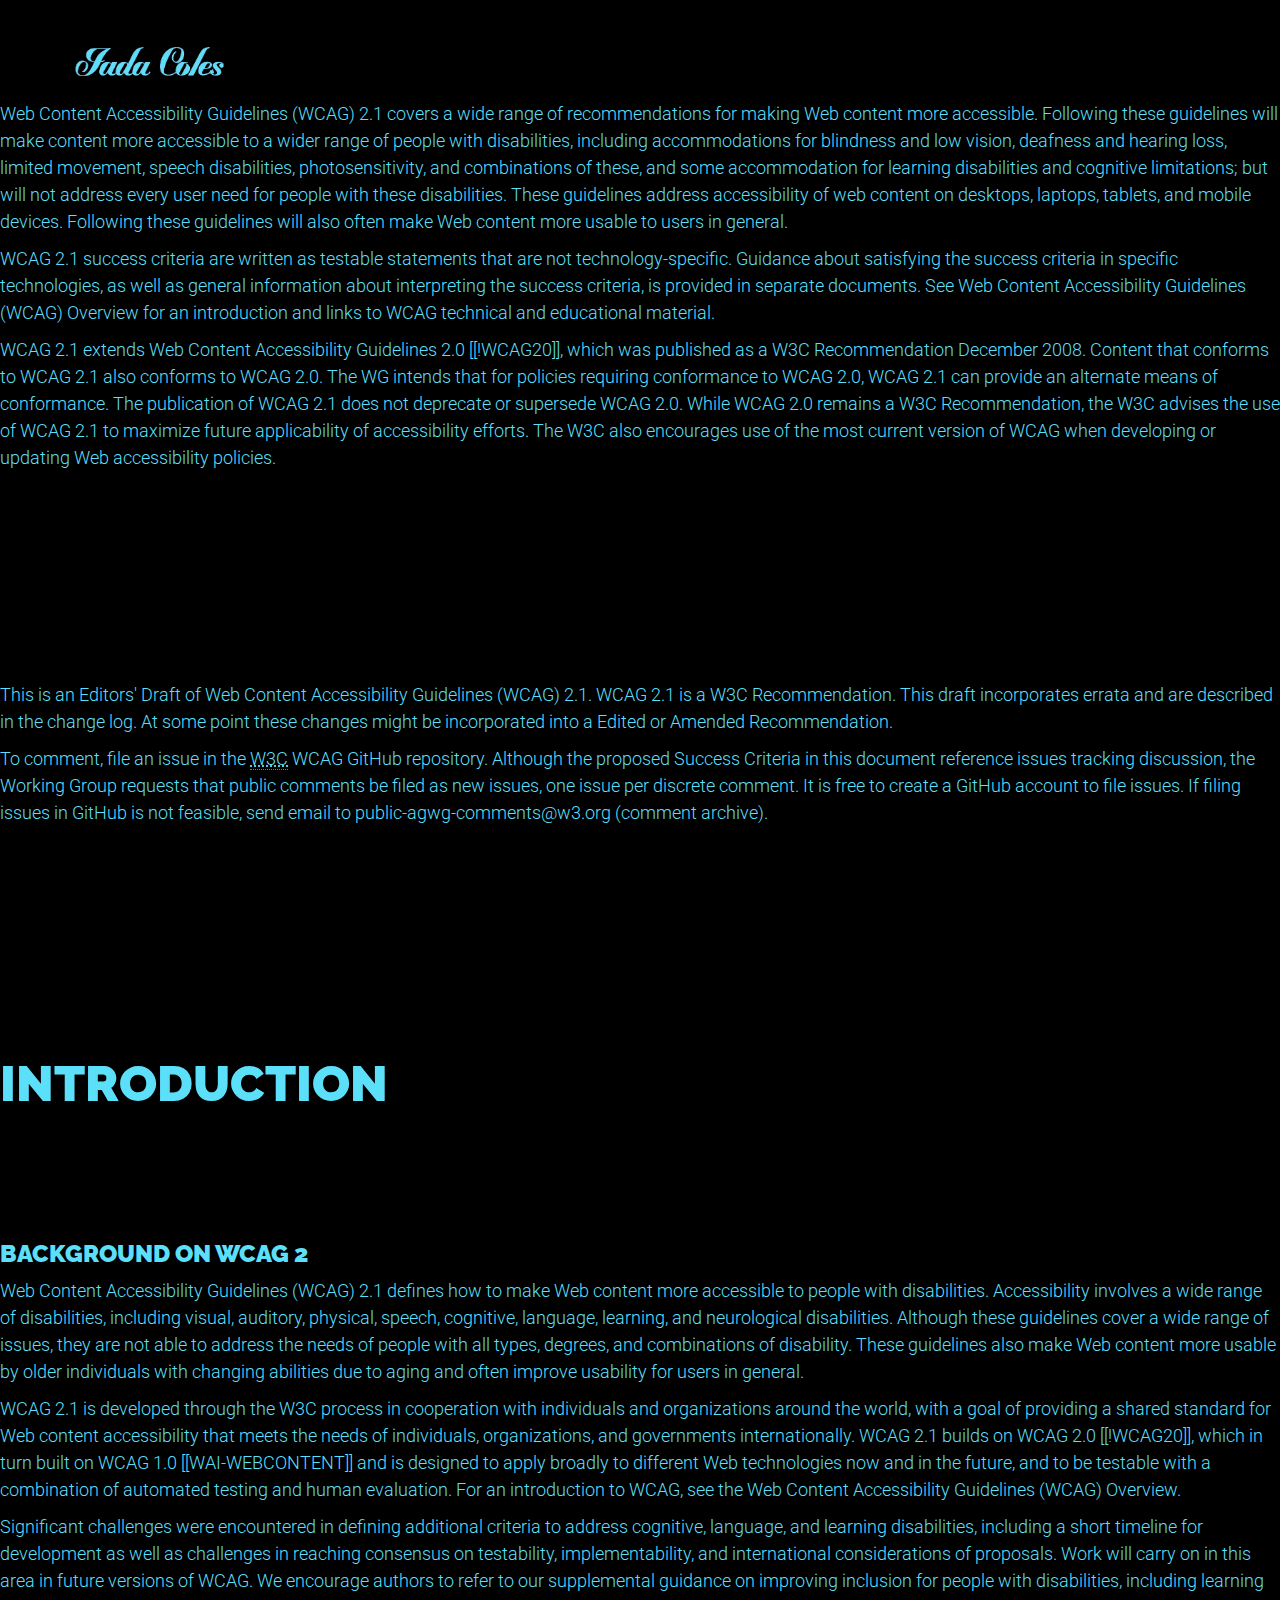
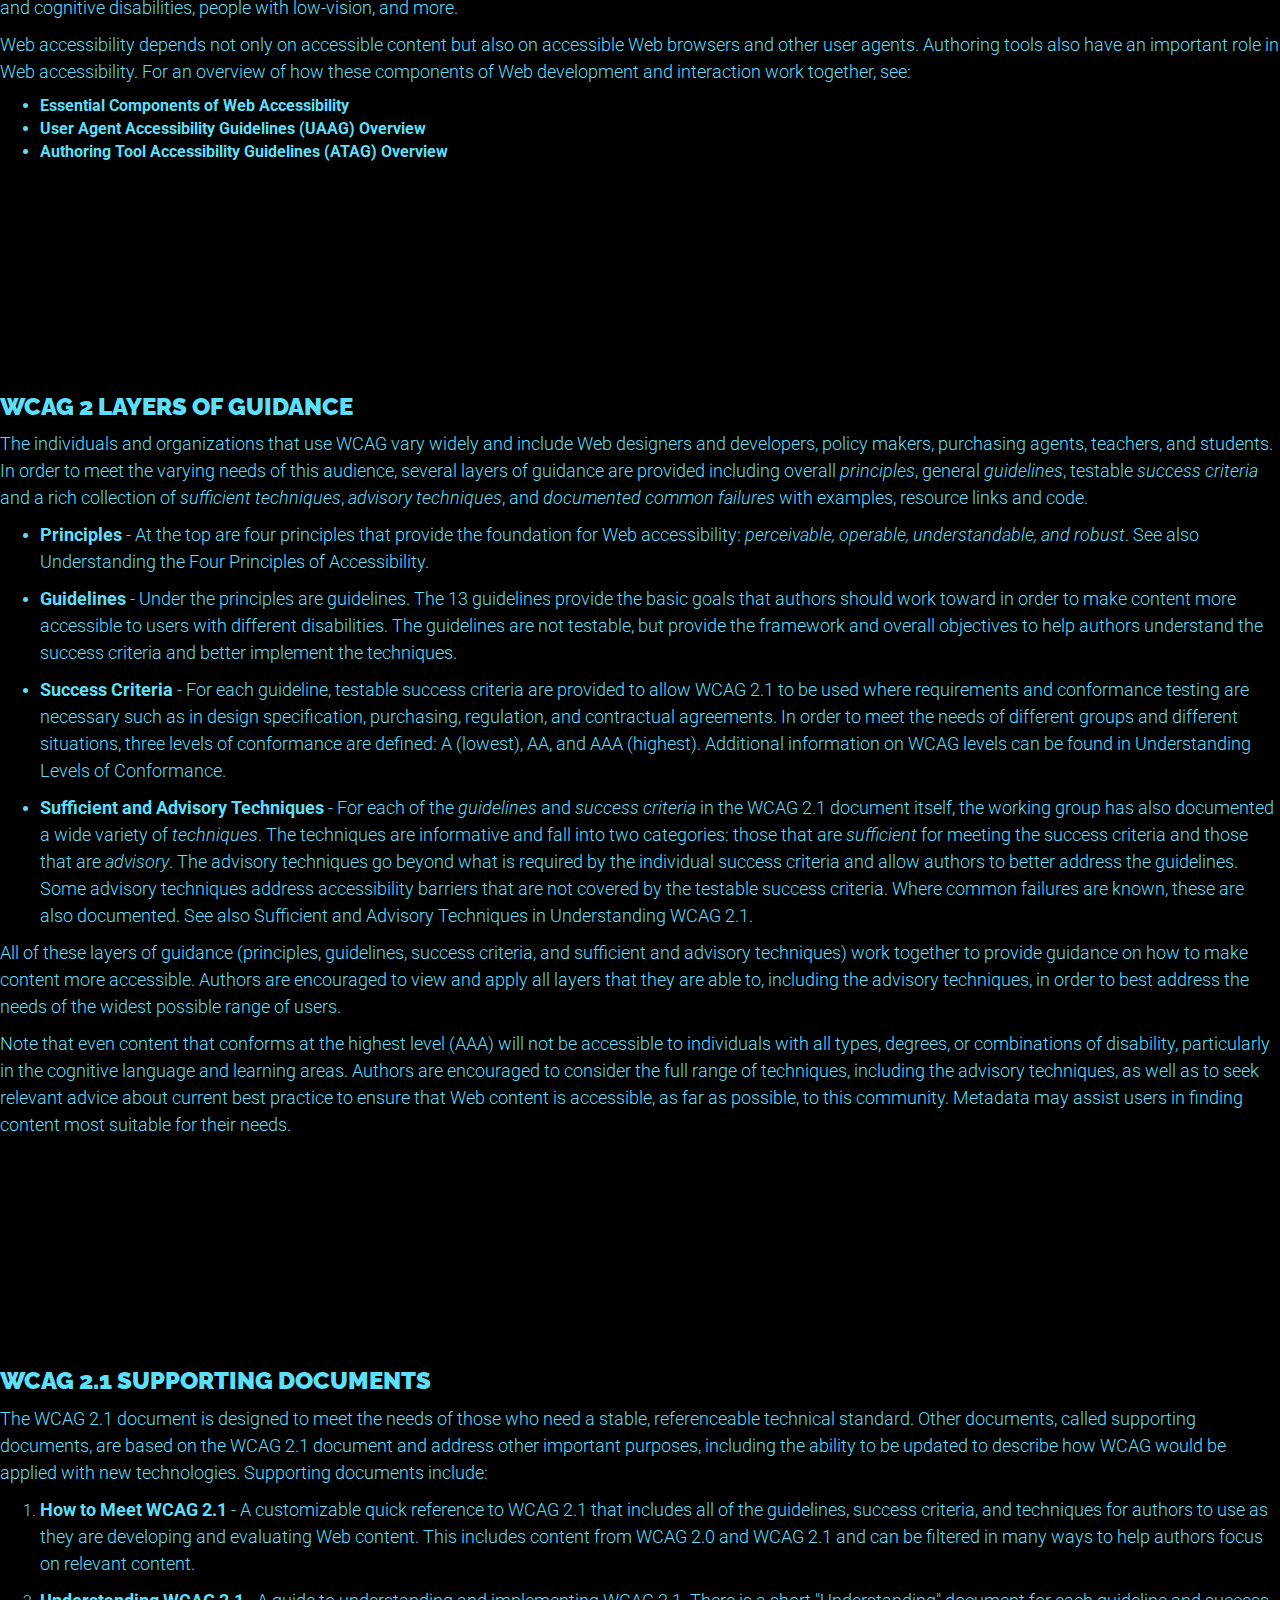
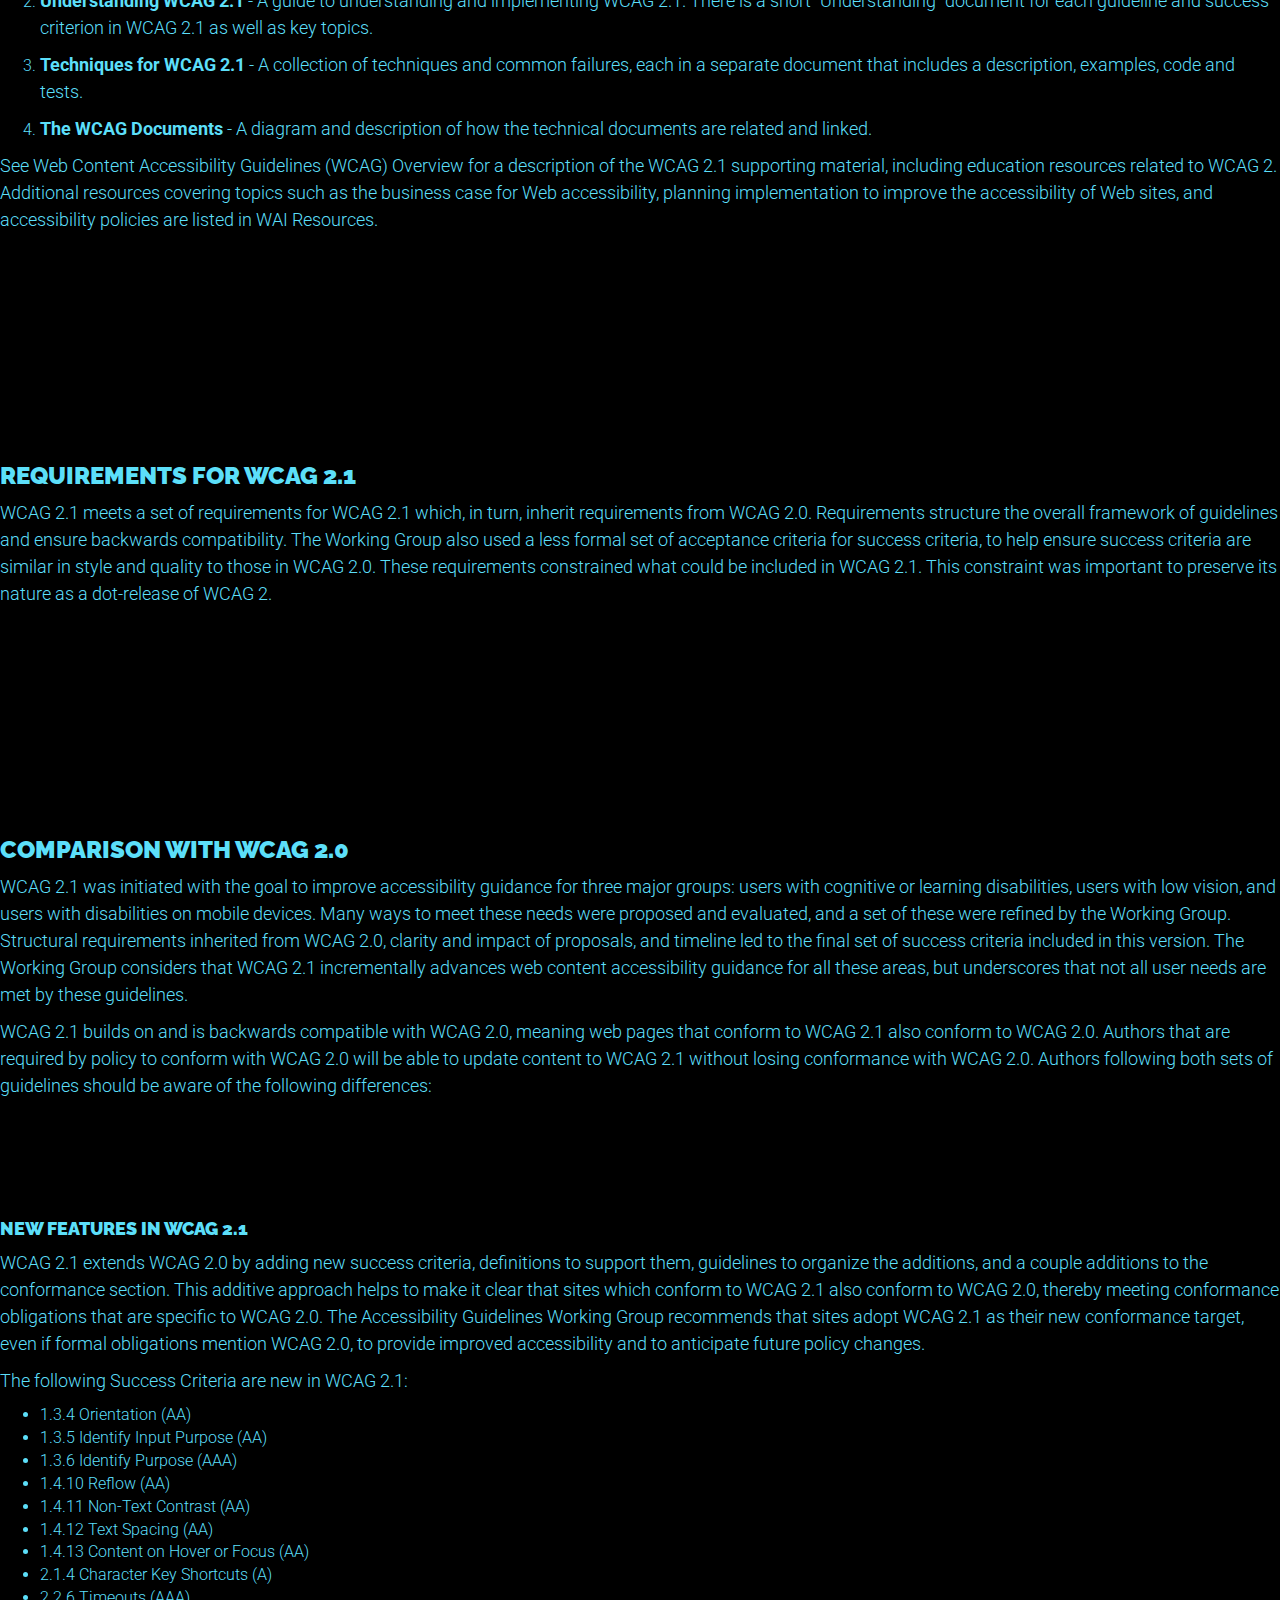
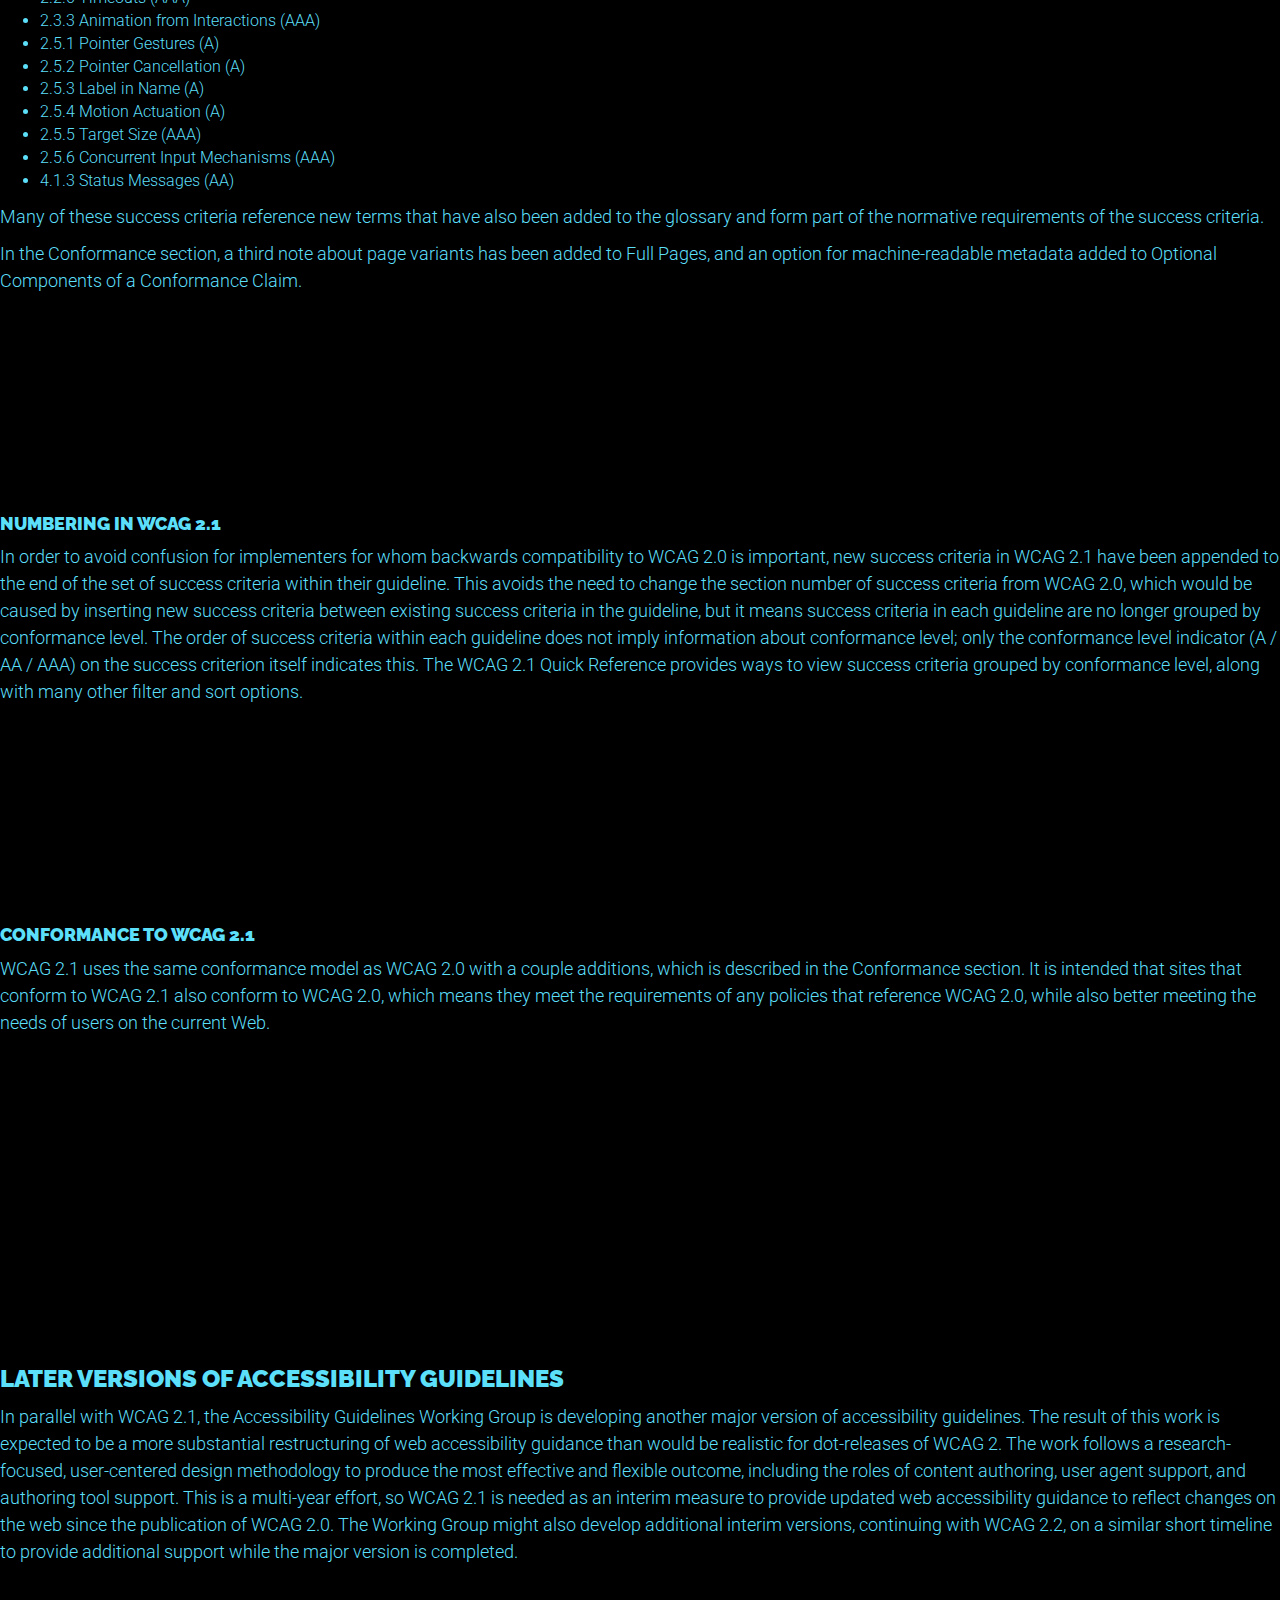
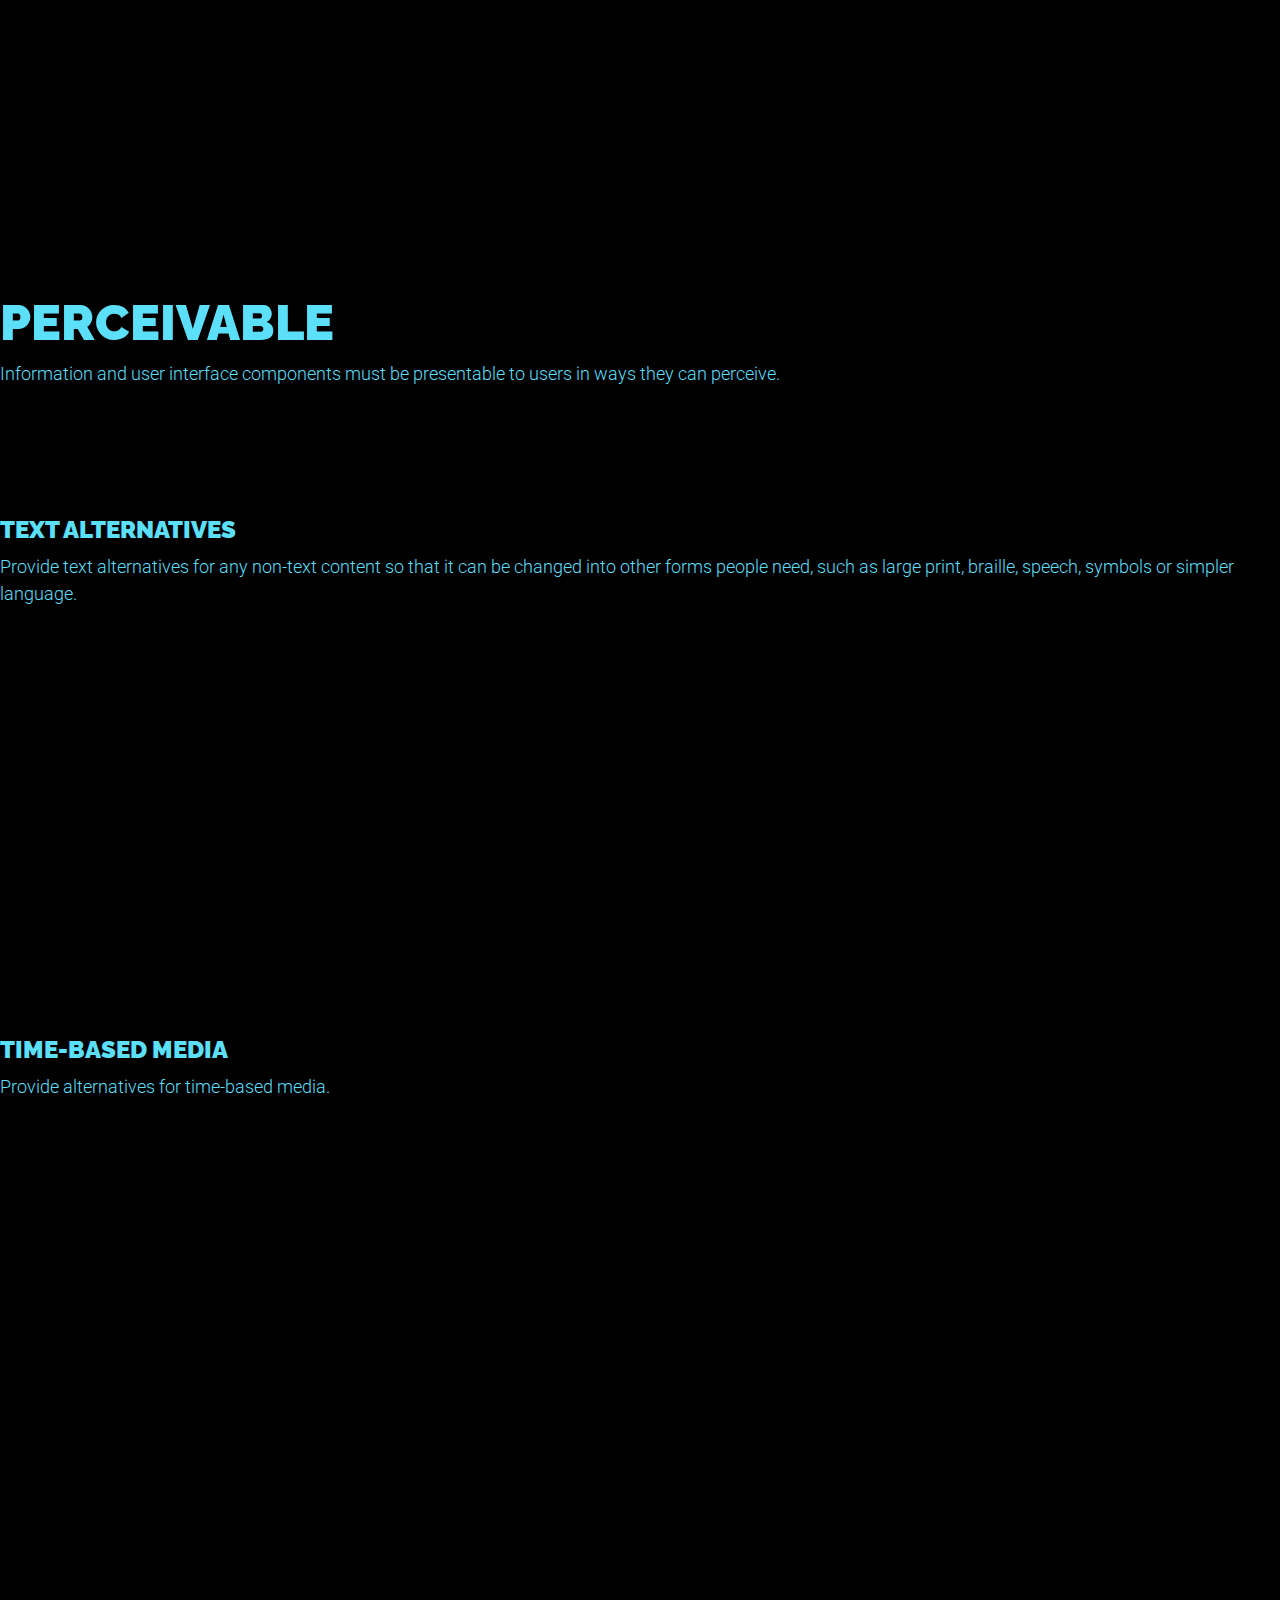
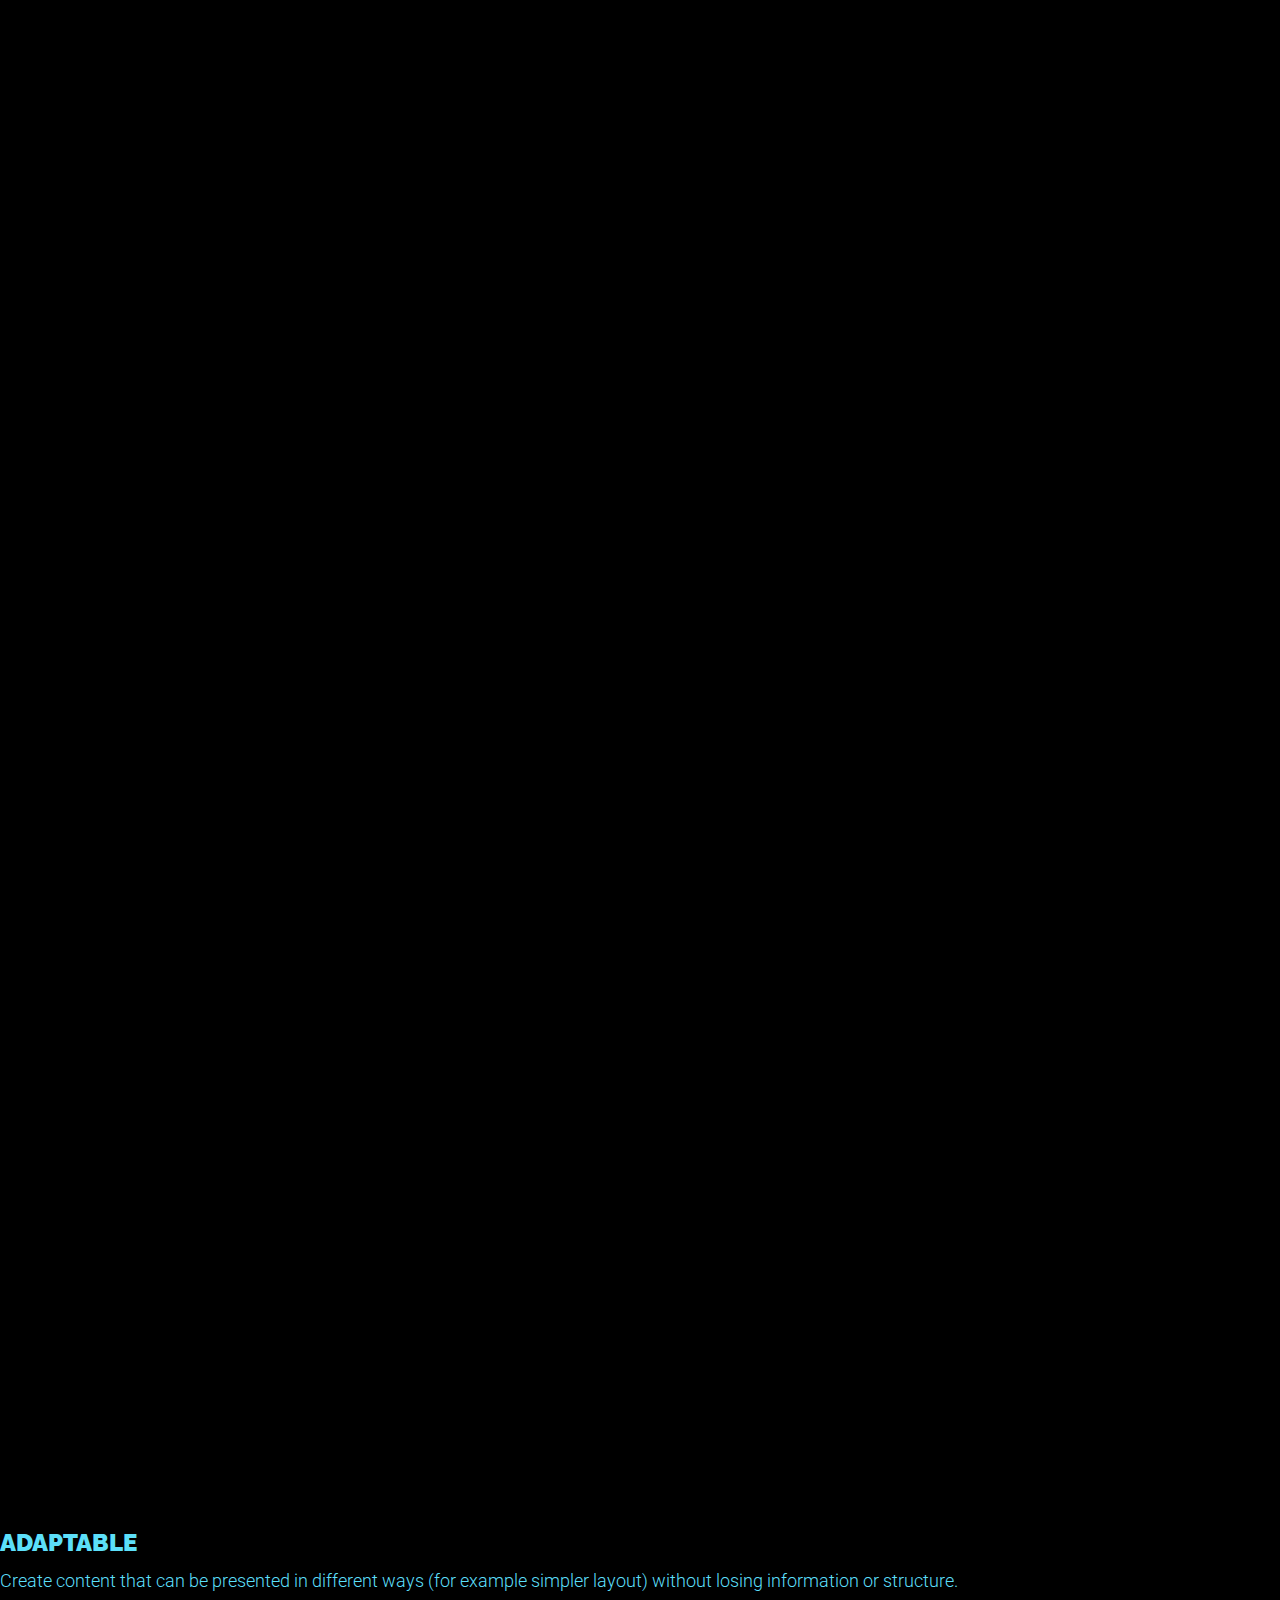
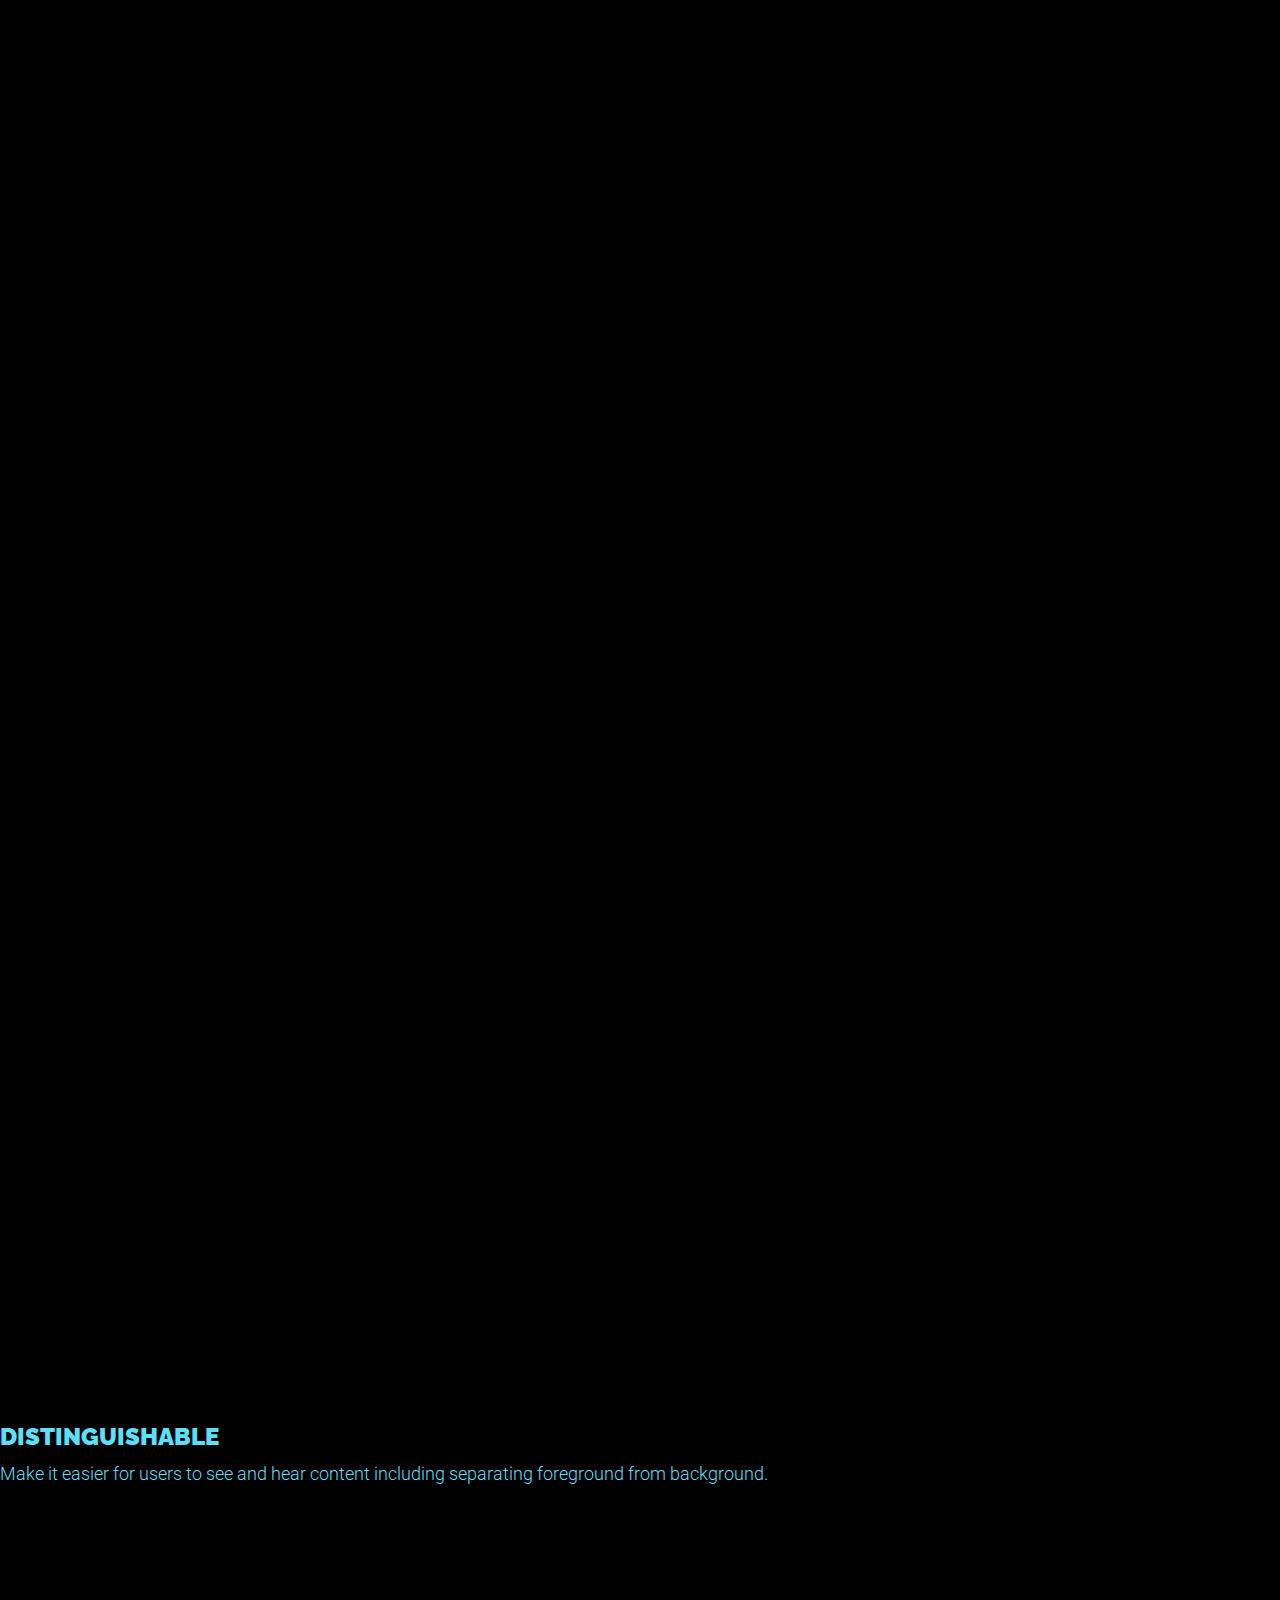
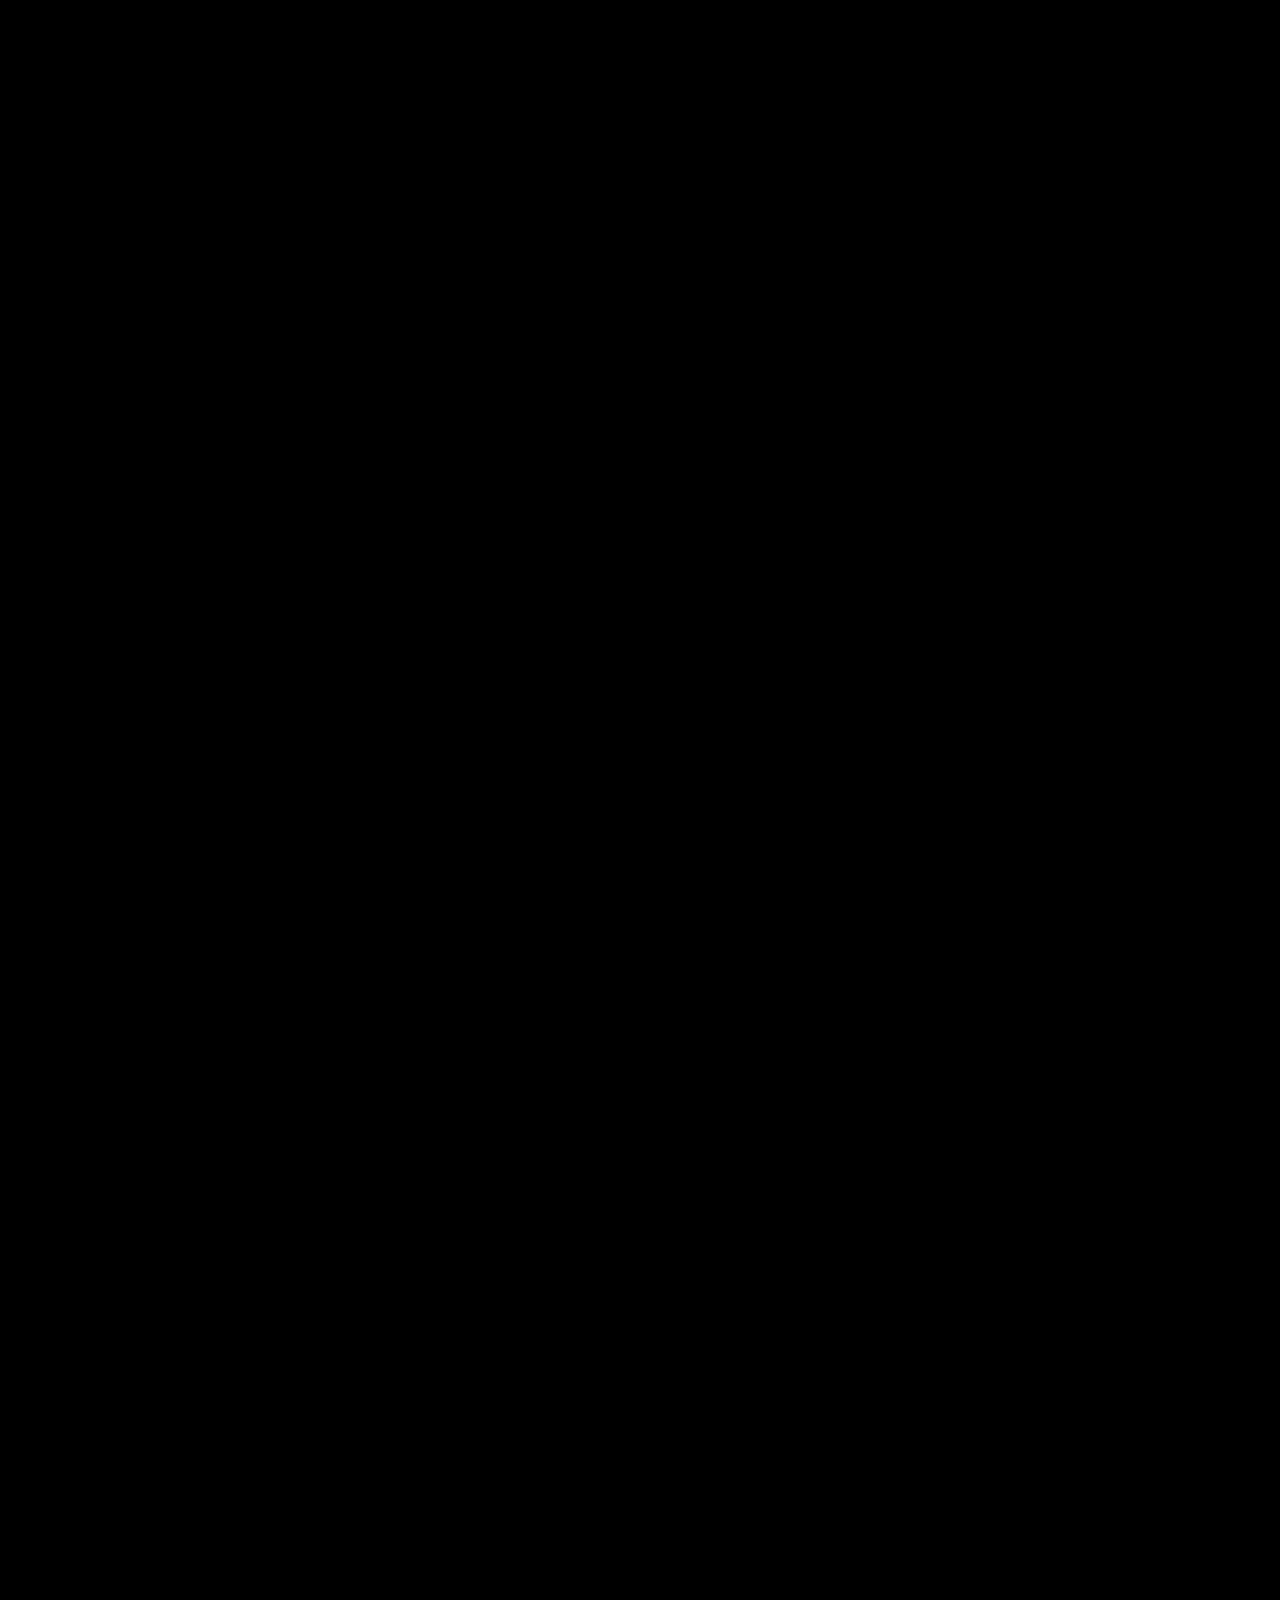
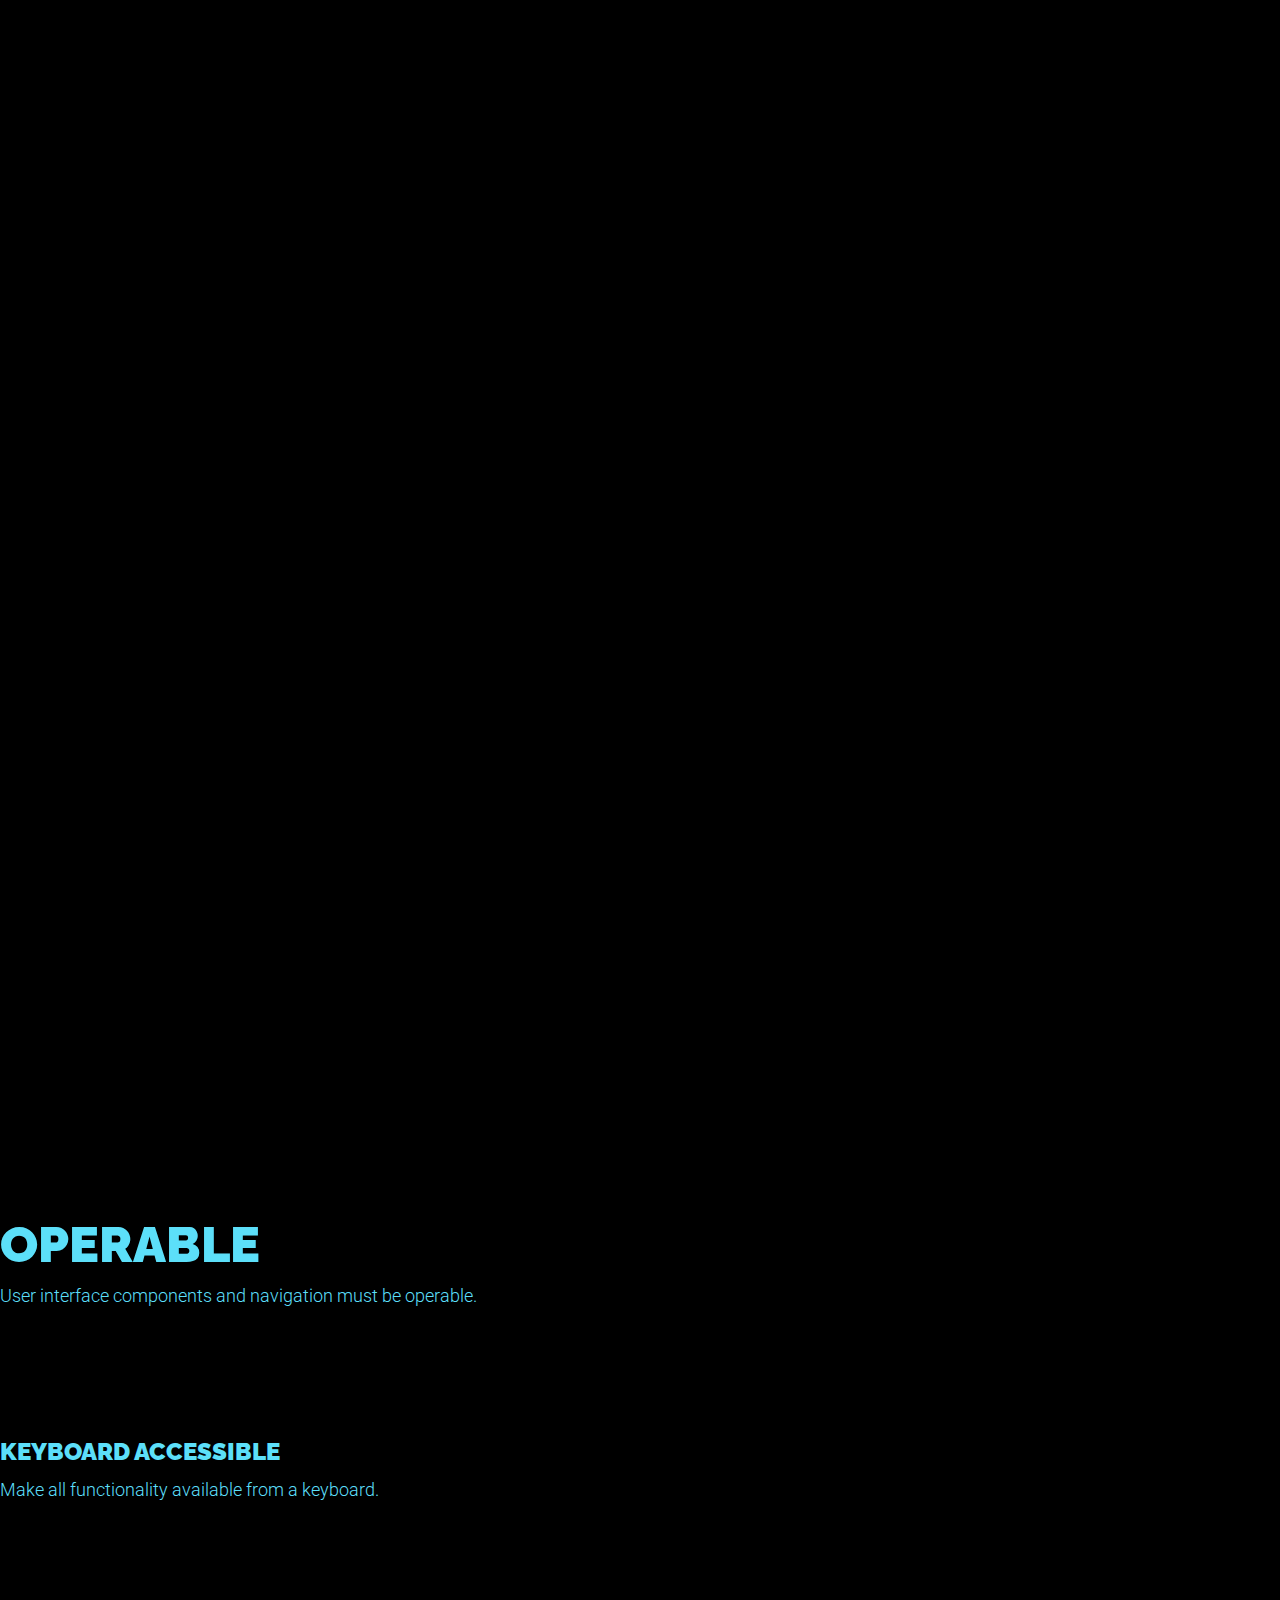
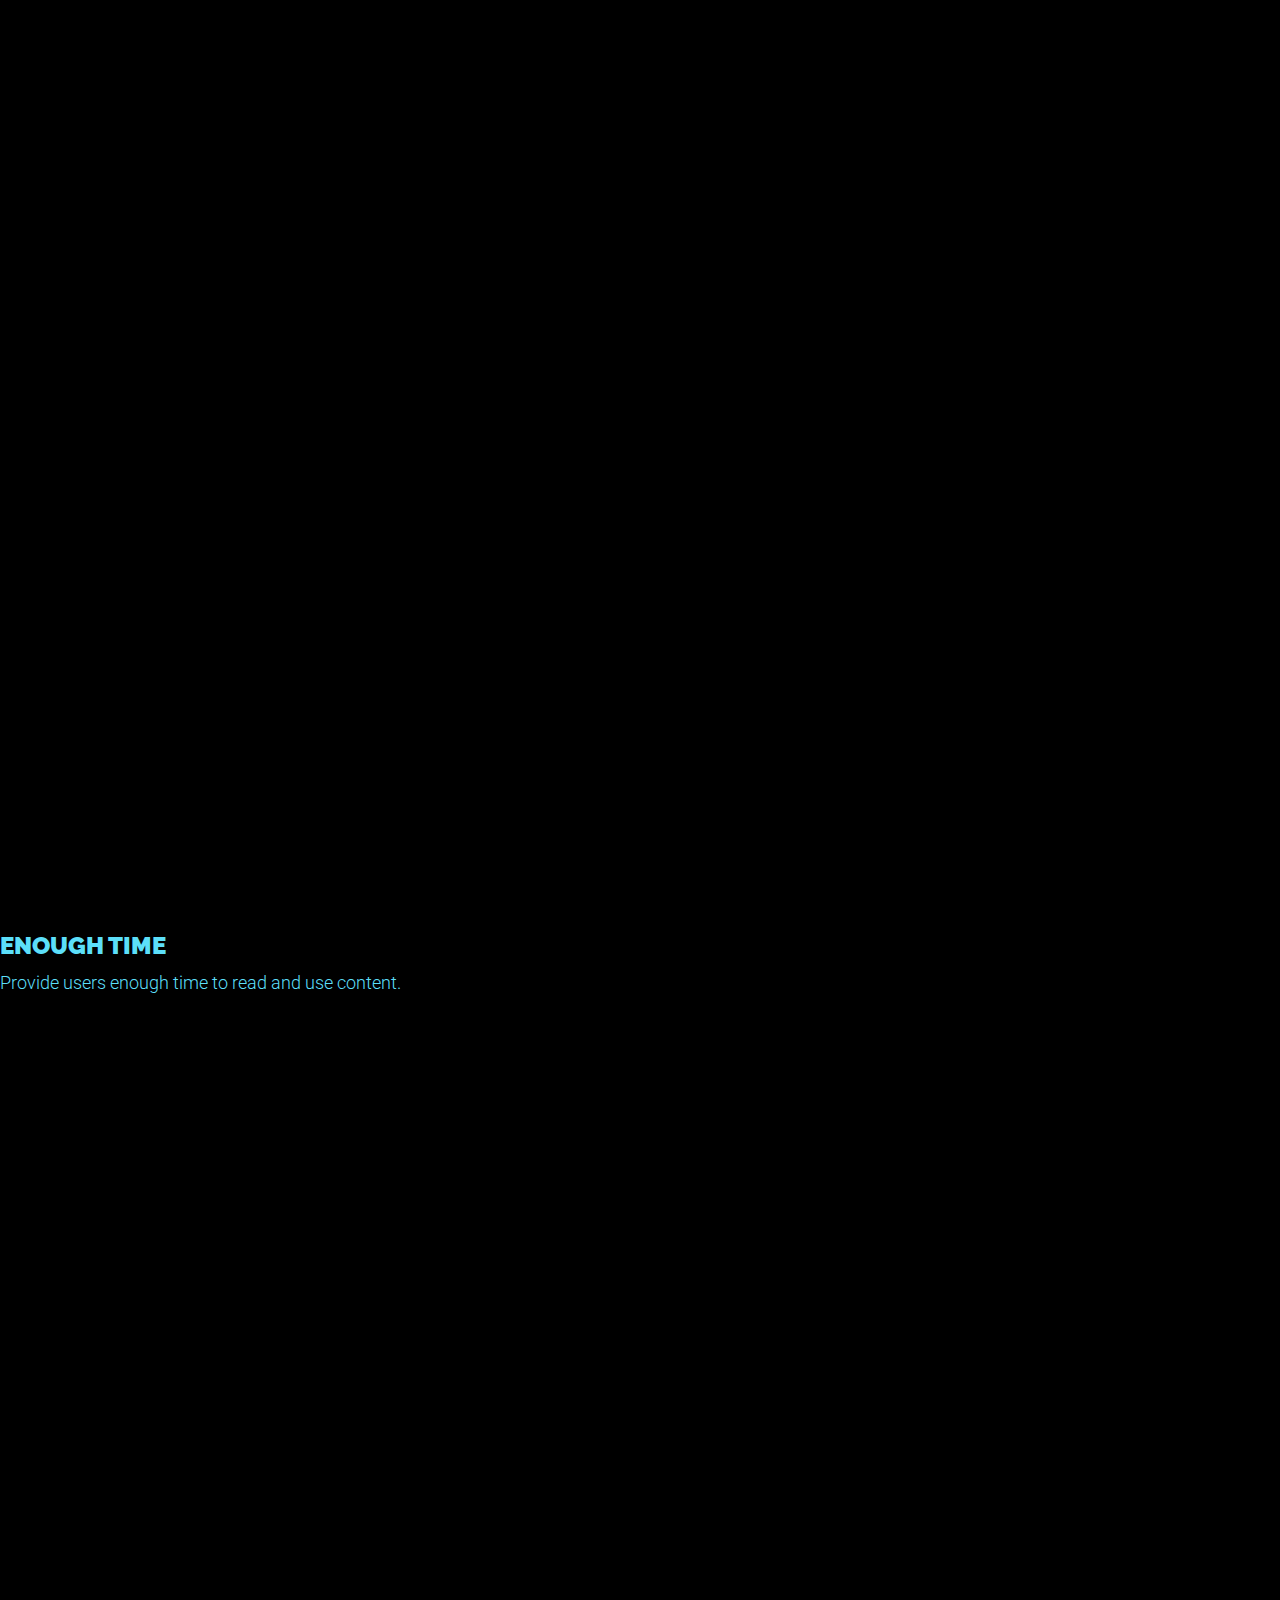
==== commit b0017e4a: "remove header elements" ====
--- a/public/wcag.html
+++ b/public/wcag.html
@@ -58,25 +58,6 @@
             <!-- Collect the nav links, forms, and other content for toggling -->
             <div class="collapse navbar-collapse" id="bs-example-navbar-collapse-1">
                 <ul class="nav navbar-nav navbar-right">
-                    <li class="hidden">
-                        <a class="page-scroll" href="#page-top"></a>
-                    </li>
-                    <li>
-                        <a class="page-scroll" href="#about">About</a>
-                    </li>
-                    <li>
-                        <a class="page-scroll" href="#pricing">Events</a>
-                    </li>
-                    <li>
-                        <a class="page-scroll" href="#process">Menu</a>
-                    </li>
-                    <li>
-                        <a class="page-scroll" href="#work">Gallery</a>
-                    </li>
-                    
-                    <li>
-                        <a class="page-scroll" href="#contact">Contact</a>
-                    </li>
                 </ul>
             </div>
             <!-- /.navbar-collapse -->
